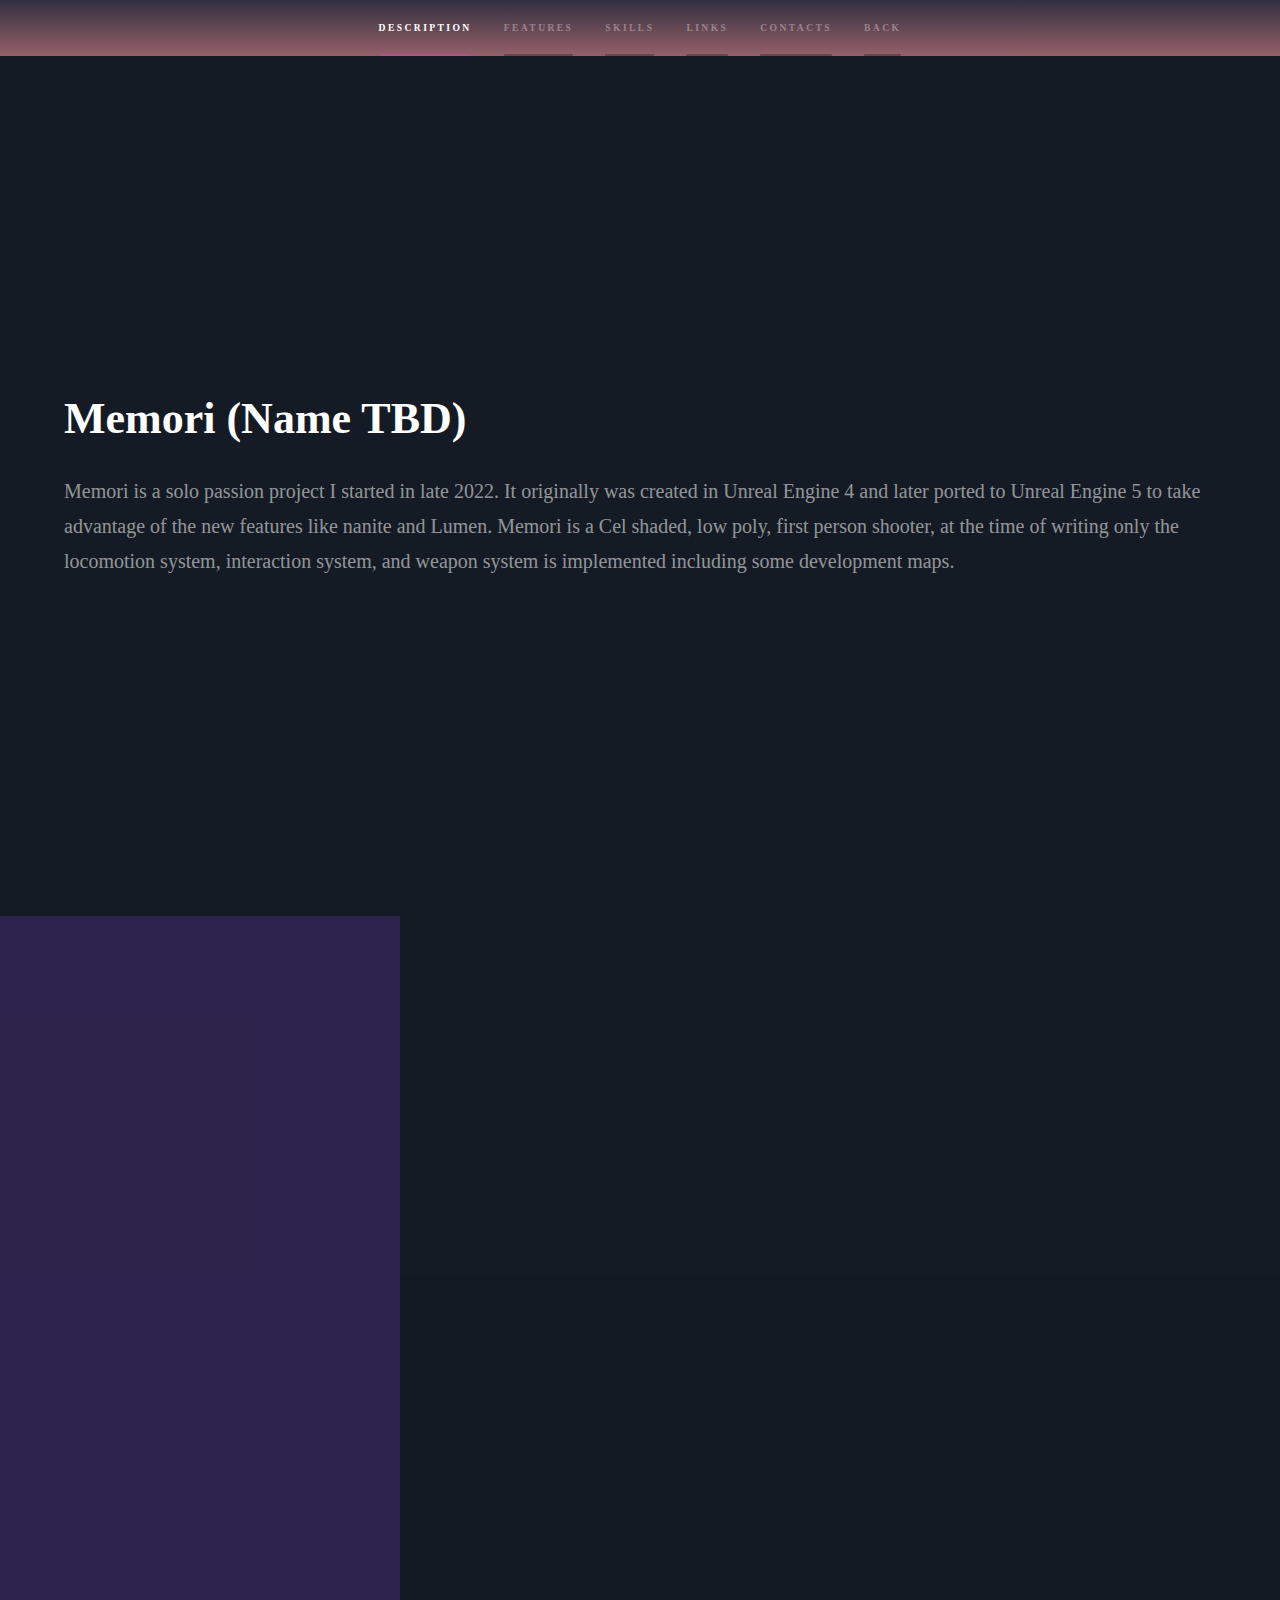
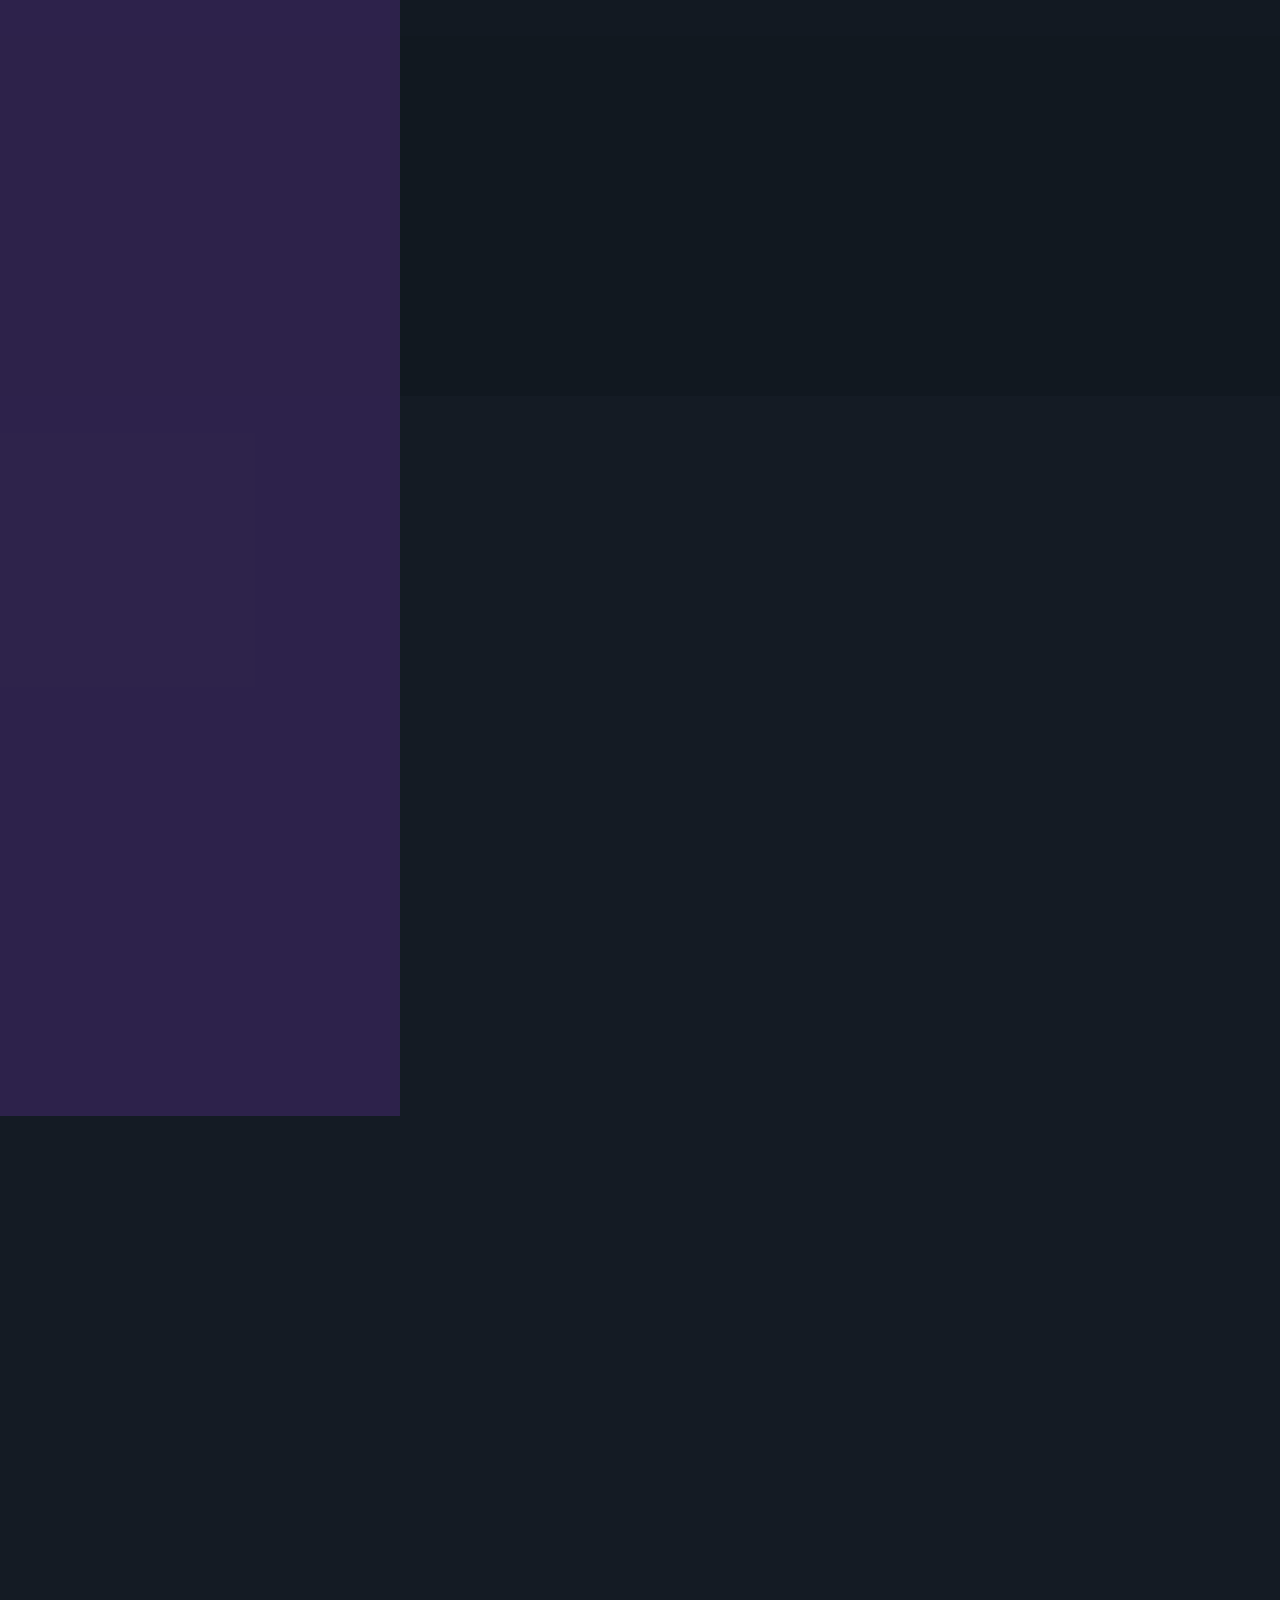
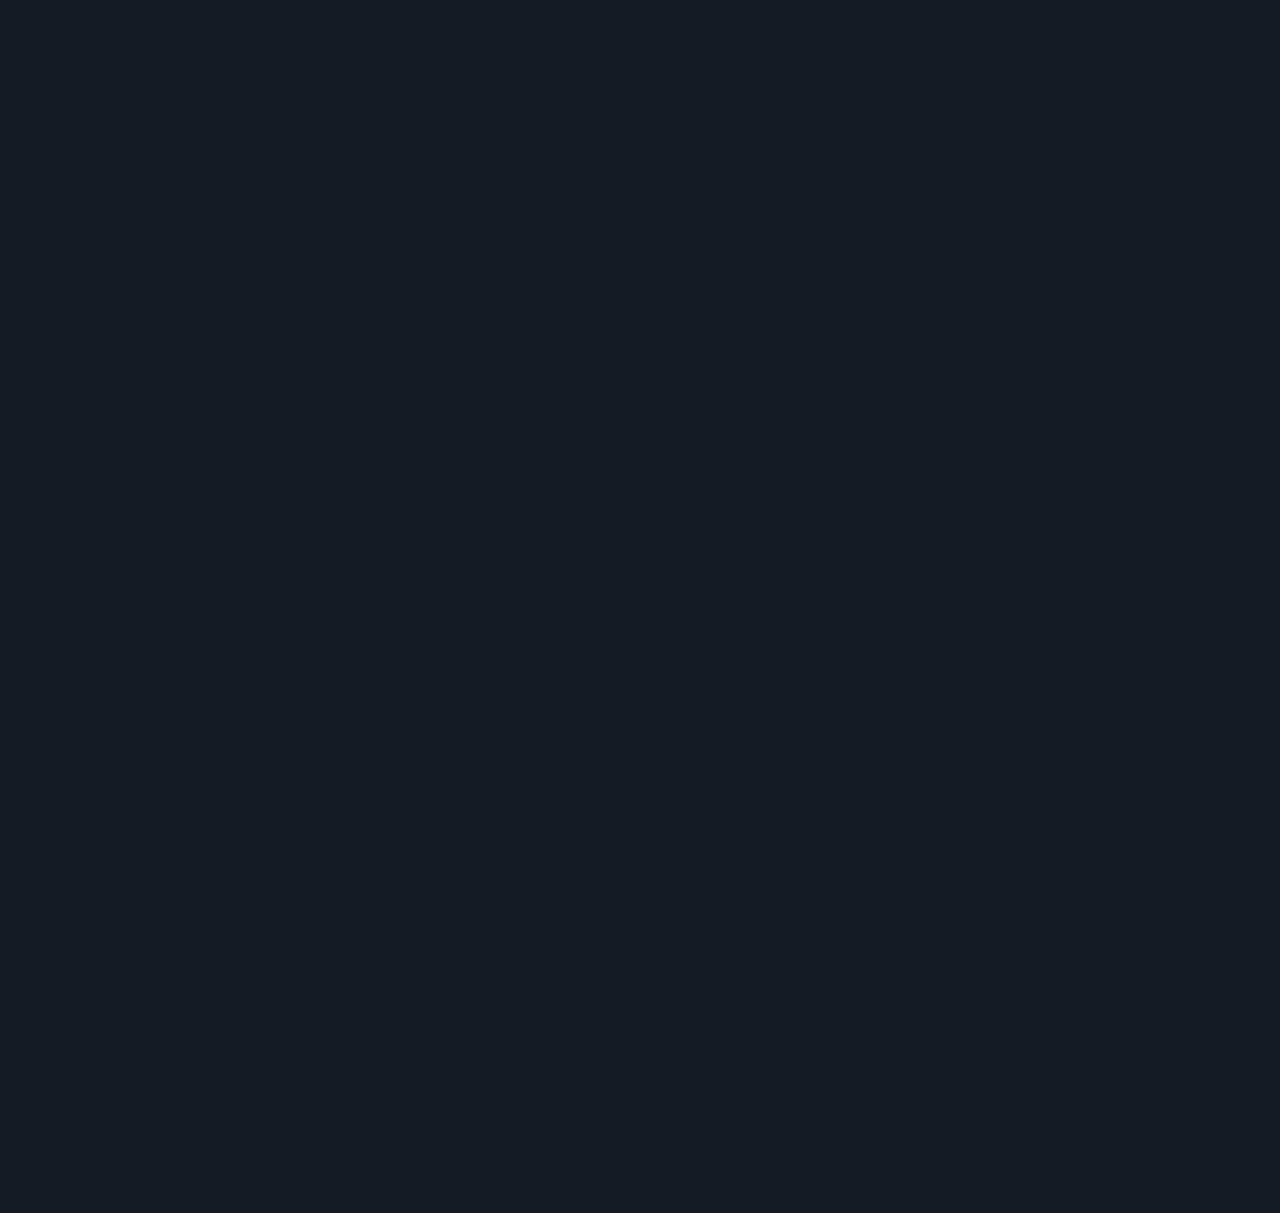
==== Memori.html @ 0bd4b542 "Memori Update" ====
<!DOCTYPE HTML>
<!--
	Hyperspace by HTML5 UP
	html5up.net | @ajlkn
	Free for personal and commercial use under the CCA 3.0 license (html5up.net/license)
-->
<html>
	<head>
		<title>Harley Putradinata</title>
		<meta charset="utf-8" />
		<meta name="viewport" content="width=device-width, initial-scale=1, user-scalable=no" />
		<link rel="stylesheet" href="assets/css/main.css" />
		<link rel="stylesheet" href="https://cdnjs.cloudflare.com/ajax/libs/font-awesome/4.7.0/css/font-awesome.min.css">
		<link href="https://fonts.cdnfonts.com/css/tw-cen-mt" rel="stylesheet">
		<noscript><link rel="stylesheet" href="assets/css/noscript.css" /></noscript>
	</head>
	<body class="is-preload">
		
		<!-- Sidebar -->
			<section id="sidebar">
				<div class="inner">
					<nav>
						<ul>
							<li><a href="#intro">Description</a></li>
							<li><a href="#one">Features</a></li>
							<li><a href="#onehalf">Skills</a></li>
							<li><a href="#two">Links</a></li>
							<li><a href="#three">Contacts</a></li>
							<li><a href="index.html">Back</a></li>
						</ul>
					</nav>
				</div>
			</section>
		<!-- Wrapper -->
			<div id="wrapper">
				<div class="mousemovement"></div>
				<!-- Intro -->
					<section id="intro" class="wrapper style1 fullscreen fade-up">
						<div class="inner">
							<h1>Memori (Name TBD)</h1>
							<p id="item-description">Memori is a solo passion project I started in late 2022. It originally was created in Unreal Engine 4 and later ported to Unreal Engine 5 to take advantage of the new features like nanite and Lumen. Memori is a Cel shaded, low poly, first person shooter, at the time of writing only the locomotion system, interaction system, and weapon system is implemented including some development maps.
							</p>
						</div>
					</section>

				<!-- One -->
					<section id="one" class="wrapper style2 spotlights">
						<section>
							<a class="image" style="background-size: contain;box-shadow: inset 0 0 0 1000px rgba(0,0,0,.1);"><img src="images/LearnTutor.png" alt="" data-position="center center" /></a>
							<div class="content">
								<div class="inner">
									<h2>True First Person</h2>
									<p>With the implementation of fullbody animations, this makes it possible for players to see their character's body moving in first person mode and not just floating arms.</p>
								</div>
							</div>
						</section>
						<section>
							<a class="image" style="box-shadow: inset 0 0 0 1000px rgba(0,0,0,.1);"><img src="images/Study.webp" alt="" data-position="center center" /></a>
							<div class="content">
								<div class="inner">
									<h2>Interaction System</h2>
									<p>A fully dynamic interaction system allows for players to interact with objects and pickup weapons.</p>
								</div>
							</div>
						</section>
						<section>
							<a class="image" style="box-shadow: inset 0 0 0 1000px rgba(0,0,0,.1);"><img src="images/OnlineMeetings.avif" alt="" data-position="top center" /></a>
							<div class="content">
								<div class="inner">
									<h2>Revolver</h2>
									<p>First weapon implemented into the game, with a dynamic animation system that allows the gun to wind up for each shot and tracks each bullet used then changes the casing to their used counterpart. Also allows the player to hold down the fire button to hold their shot for ease of use and realism.</p>
								</div>
							</div>
						</section>
						<section>
							<a class="image" style="box-shadow: inset 0 0 0 1000px rgba(0,0,0,.1);"><img src="images/OnlineMeetings.avif" alt="" data-position="top center" /></a>
							<div class="content">
								<div class="inner">
									<h2>Bechoglocc</h2>
									<p>Second weapon implemented into the game, a submachinegun that gives an option of an automatic weapon for the player. Complete with bullet casing ejection particle effect.</p>
								</div>
							</div>
						</section>
						<section>
							<a class="image" style="box-shadow: inset 0 0 0 1000px rgba(0,0,0,.1);"><img src="images/OnlineMeetings.avif" alt="" data-position="top center" /></a>
							<div class="content">
								<div class="inner">
									<h2>Liberator</h2>
									<p>Third weapon implemented into the game based off of the real Winchester Liberator, a shotgun that satisfies the need for a close range weapon.</p>
								</div>
							</div>
						</section>
					</section>
				<!-- OneHalf -->
					<section id="onehalf" class="wrapper style3 fade-up">
						<div class="inner">
							<h2>Skills Applied</h2>
							<p>Here are the tools and technologies I used to bring this project to life.</p>
							<div class="features">
								<section>
									<a>
										<span class="icon solid fa-photo"></span>
										<h3>Unreal Engine 5</h3>
										<p>A graphic design software for image editing, manipulation, and digital art creation.</p>
									</a>
								</section>
								<section>
									<a>
										<span class="icon brands fa-figma"></span>
										<h3>Blueprint</h3>
										<p>A collaborative design tool for creating user interfaces and prototypes in real time.</p>
									</a>
								</section>
								<section>
									<a>
										<span class="icon solid fa-photo"></span>
										<h3>C#</h3>
										<p>A graphic design software for image editing, manipulation, and digital art creation.</p>
									</a>
								</section>
								<section>
									<a>
										<span class="icon brands fa-figma"></span>
										<h3>Blender</h3>
										<p>A collaborative design tool for creating user interfaces and prototypes in real time.</p>
									</a>
								</section>
								<section>
									<a>
										<span class="icon solid fa-photo"></span>
										<h3>Audacity</h3>
										<p>A graphic design software for image editing, manipulation, and digital art creation.</p>
									</a>
								</section>
								<section>
									<a>
										<span class="icon brands fa-figma"></span>
										<h3>Blueprint</h3>
										<p>A collaborative design tool for creating user interfaces and prototypes in real time.</p>
									</a>
								</section>
							</div>
						</div>
					</section>
				<!-- Two -->
					<section id="two" class="wrapper style3 fade-up">
						<div class="inner">
							<h2>Links</h2>
							<p>In case you want a close look at my project, click the links below.</p>
							<div class="features">
								<section>
									<a href="https://www.instagram.com/p/CgiE1MQhAdL/?locale=id&img_index=1">
										<span class="icon brands fa-instagram"></span>
										<h3>Instagram Post</h3>
										<p>A post made about the project in Instagram for the popularity category.</p>
									</a>
								</section>
								<section>
									<a href="https://www.figma.com/design/ubtFMUACf4Ab55Xa14Fx8p/Learn-UI?node-id=0-1&t=6Zf0M3sToLGnpqaf-1">
										<span class="icon brands fa-brands fa-figma"></span>
										<h3>Figma</h3>
										<p>A link to the project designs in Figma.</p>
									</a>
								</section>
							</div>
						</div>
					</section>

				<!-- Three -->
					<section id="three" class="wrapper style1 fade-up">
						<div class="inner">
							<section>
								<h2>Get in touch</h2>
								<div class="split style1">
									<!-- <form method="post" action="#">
										<div class="fields">
											<div class="field half">
												<label for="name">Name</label>
												<input type="text" name="name" id="name" />
											</div>
											<div class="field half">
												<label for="email">Email</label>
												<input type="text" name="email" id="email" />
											</div>
											<div class="field">
												<label for="message">Message</label>
												<textarea name="message" id="message" rows="5"></textarea>
											</div>
										</div>
										<ul class="actions">
											<li><a href="" class="button submit">Send Message</a></li>
										</ul>
									</form> -->
								</section>
								<section>
									<ul class="contact">
										<li>
											<h3>Email</h3>
											<a>harleyputra778@gmail.com</a>
										</li>
										<li>
											<h3>Phone</h3>
											<span>+62-838-1397-3280</span>
										</li>
										<li>
											<h3>Social</h3>
											<ul class="icons">
												<li><a href="https://github.com/HarleyPutra" class="icon brands fa-github"><span class="label">GitHub</span></a></li>
												<li><a href="#" class="icon brands fa-instagram"><span class="label">Instagram</span></a></li>
												<li><a href="https://www.linkedin.com/in/harley-putradinata-8b63842b7/" class="icon brands fa-linkedin-in"><span class="label">LinkedIn</span></a></li>
											</ul>
										</li>
									</ul>
								</section>
							</div>
						</div>
					</section>
			</div>


		<!-- Scripts -->
			<script src="https://kit.fontawesome.com/d583624f62.js" crossorigin="anonymous"></script>
			<script src="assets/js/jquery.min.js"></script>
			<script src="assets/js/jquery.scrollex.min.js"></script>
			<script src="assets/js/jquery.scrolly.min.js"></script>
			<script src="assets/js/browser.min.js"></script>
			<script src="assets/js/breakpoints.min.js"></script>
			<script src="assets/js/util.js"></script>
			<script src="assets/js/main.js"></script>

	</body>
</html>
---- assets/css/main.css ----
@import url(fontawesome-all.min.css);

/*
	Hyperspace by HTML5 UP
	html5up.net | @ajlkn
	Free for personal and commercial use under the CCA 3.0 license (html5up.net/license)
*/

html, body, div, span, applet, object,
iframe, h1, h2, h3, h4, h5, h6, p, blockquote,
pre, a, abbr, acronym, address, big, cite,
code, del, dfn, em, img, ins, kbd, q, s, samp,
small, strike, strong, sub, sup, tt, var, b,
u, i, center, dl, dt, dd, ol, ul, li, fieldset,
form, label, legend, table, caption, tbody,
tfoot, thead, tr, th, td, article, aside,
canvas, details, embed, figure, figcaption,
footer, header, hgroup, menu, nav, output, ruby,
section, summary, time, mark, audio, video {
	margin: 0;
	padding: 0;
	border: 0;
	font-size: 100%;
	font: inherit;
	vertical-align: baseline;}

article, aside, details, figcaption, figure,
footer, header, hgroup, menu, nav, section {
	display: block;}

body {
	line-height: 1;
}

ol, ul {
	list-style: none;
}

blockquote, q {
	quotes: none;
}

	blockquote:before, blockquote:after, q:before, q:after {
		content: '';
		content: none;
	}

table {
	border-collapse: collapse;
	border-spacing: 0;
}

body {
	-webkit-text-size-adjust: none;
}

mark {
	background-color: transparent;
	color: inherit;
}

input::-moz-focus-inner {
	border: 0;
	padding: 0;
}

input, select, textarea {
	-moz-appearance: none;
	-webkit-appearance: none;
	-ms-appearance: none;
	appearance: none;
}

/* Basic */

	@-ms-viewport {
		width: device-width;
	}

	body {
		-ms-overflow-style: scrollbar;
	}

	@media screen and (max-width: 480px) {

		html, body {
			min-width: 320px;
		}

	}

	html {
		box-sizing: border-box;
	}

	*, *:before, *:after {
		box-sizing: inherit;
	}

	body {
		background: #00000000;
	}

		body.is-preload *, body.is-preload *:before, body.is-preload *:after {
			-moz-animation: none !important;
			-webkit-animation: none !important;
			-ms-animation: none !important;
			animation: none !important;
			-moz-transition: none !important;
			-webkit-transition: none !important;
			-ms-transition: none !important;
			transition: none !important;
		}

/* Type */

	body, input, select, textarea {
		color: rgba(255, 255, 255, 0.55);
		font-family: "tw cen mt";
		font-size: 16.5pt;
		font-weight: normal;
		line-height: 1.75;
	}

		@media screen and (max-width: 1680px) {

			body, input, select, textarea {
				font-size: 13pt;
			}

		}

		@media screen and (max-width: 1280px) {

			body, input, select, textarea {
				font-size: 12pt;
			}

		}

		@media screen and (max-width: 360px) {

			body, input, select, textarea {
				font-size: 11pt;
			}

		}

	a {
		-moz-transition: color 0.2s ease, border-bottom-color 0.2s ease;
		-webkit-transition: color 0.2s ease, border-bottom-color 0.2s ease;
		-ms-transition: color 0.2s ease, border-bottom-color 0.2s ease;
		transition: color 0.2s ease, border-bottom-color 0.2s ease;
		border-bottom: dotted 1px rgba(255, 255, 255, 0.35);
		color: inherit;
		text-decoration: none;
	}

		a:hover {
			border-bottom-color: transparent;
			color: #ffffff;
		}

	strong, b {
		color: #ffffff;
		font-weight: bold;
	}

	em, i {
		font-style: italic;
	}

	p {
		margin: 0 0 2em 0;
	}

	h1, h2, h3, h4, h5, h6 {
		color: #ffffff;
		font-weight: bold;
		line-height: 1.5;
		margin: 0 0 0.5em 0;
	}

		h1 a, h2 a, h3 a, h4 a, h5 a, h6 a {
			color: inherit;
			text-decoration: none;
		}

	h1 {
		font-size: 2.75em;
	}

		h1.major {
			margin: 0 0 1.3em 0;
			position: relative;
			padding-bottom: 0.35em;
		}

			h1.major:after {
				background-image: -moz-linear-gradient(to right, #5e42a6, #b74e91);
				background-image: -webkit-linear-gradient(to right, #5e42a6, #b74e91);
				background-image: -ms-linear-gradient(to right, #5e42a6, #b74e91);
				background-image: linear-gradient(to right, #5e42a6, #b74e91);
				-moz-transition: max-width 0.2s ease;
				-webkit-transition: max-width 0.2s ease;
				-ms-transition: max-width 0.2s ease;
				transition: max-width 0.2s ease;
				border-radius: 0.2em;
				bottom: 0;
				content: '';
				height: 0.05em;
				position: absolute;
				right: 0;
				width: 100%;
			}

	h2 {
		font-size: 1.75em;
	}

	h3 {
		font-size: 1.1em;
	}

	h4 {
		font-size: 1em;
	}

	h5 {
		font-size: 0.8em;
	}

	h6 {
		font-size: 0.6em;
	}

	@media screen and (max-width: 736px) {

		h1 {
			font-size: 2em;
		}

		h2 {
			font-size: 1.25em;
		}

		h3 {
			font-size: 1em;
		}

		h4 {
			font-size: 0.8em;
		}

		h5 {
			font-size: 0.6em;
		}

		h6 {
			font-size: 0.6em;
		}

	}

	sub {
		font-size: 0.8em;
		position: relative;
		top: 0.5em;
	}

	sup {
		font-size: 0.8em;
		position: relative;
		top: -0.5em;
	}

	blockquote {
		border-left: solid 4px rgba(255, 255, 255, 0.15);
		font-style: italic;
		margin: 0 0 2em 0;
		padding: 0.5em 0 0.5em 2em;
	}

	code {
		background: rgba(255, 255, 255, 0.05);
		border-radius: 0.25em;
		border: solid 1px rgba(255, 255, 255, 0.15);
		font-family: "Courier New", monospace;
		font-size: 0.9em;
		margin: 0 0.25em;
		padding: 0.25em 0.65em;
	}

	pre {
		-webkit-overflow-scrolling: touch;
		font-family: "Courier New", monospace;
		font-size: 0.9em;
		margin: 0 0 2em 0;
	}

		pre code {
			display: block;
			line-height: 1.75em;
			padding: 1em 1.5em;
			overflow-x: auto;
		}

	hr {
		border: 0;
		border-bottom: solid 1px rgba(255, 255, 255, 0.15);
		margin: 2em 0;
	}

		hr.major {
			margin: 3em 0;
		}

	.align-left {
		text-align: left;
	}

	.align-center {
		text-align: center;
	}

	.align-right {
		text-align: right;
	}

/* Row */

	.row {
		display: flex;
		flex-wrap: wrap;
		box-sizing: border-box;
		align-items: stretch;
	}

		.row > * {
			box-sizing: border-box;
		}

		.row.gtr-uniform > * > :last-child {
			margin-bottom: 0;
		}

		.row.aln-left {
			justify-content: flex-start;
		}

		.row.aln-center {
			justify-content: center;
		}

		.row.aln-right {
			justify-content: flex-end;
		}

		.row.aln-top {
			align-items: flex-start;
		}

		.row.aln-middle {
			align-items: center;
		}

		.row.aln-bottom {
			align-items: flex-end;
		}

		.row > .imp {
			order: -1;
		}

		.row > .col-1 {
			width: 8.33333%;
		}

		.row > .off-1 {
			margin-left: 8.33333%;
		}

		.row > .col-2 {
			width: 16.66667%;
		}

		.row > .off-2 {
			margin-left: 16.66667%;
		}

		.row > .col-3 {
			width: 25%;
		}

		.row > .off-3 {
			margin-left: 25%;
		}

		.row > .col-4 {
			width: 33.33333%;
		}

		.row > .off-4 {
			margin-left: 33.33333%;
		}

		.row > .col-5 {
			width: 41.66667%;
		}

		.row > .off-5 {
			margin-left: 41.66667%;
		}

		.row > .col-6 {
			width: 50%;
		}

		.row > .off-6 {
			margin-left: 50%;
		}

		.row > .col-7 {
			width: 58.33333%;
		}

		.row > .off-7 {
			margin-left: 58.33333%;
		}

		.row > .col-8 {
			width: 66.66667%;
		}

		.row > .off-8 {
			margin-left: 66.66667%;
		}

		.row > .col-9 {
			width: 75%;
		}

		.row > .off-9 {
			margin-left: 75%;
		}

		.row > .col-10 {
			width: 83.33333%;
		}

		.row > .off-10 {
			margin-left: 83.33333%;
		}

		.row > .col-11 {
			width: 91.66667%;
		}

		.row > .off-11 {
			margin-left: 91.66667%;
		}

		.row > .col-12 {
			width: 100%;
		}

		.row > .off-12 {
			margin-left: 100%;
		}

		.row.gtr-0 {
			margin-top: 0;
			margin-left: 0em;
		}

			.row.gtr-0 > * {
				padding: 0 0 0 0em;
			}

			.row.gtr-0.gtr-uniform {
				margin-top: 0em;
			}

				.row.gtr-0.gtr-uniform > * {
					padding-top: 0em;
				}

		.row.gtr-25 {
			margin-top: 0;
			margin-left: -0.375em;
		}

			.row.gtr-25 > * {
				padding: 0 0 0 0.375em;
			}

			.row.gtr-25.gtr-uniform {
				margin-top: -0.375em;
			}

				.row.gtr-25.gtr-uniform > * {
					padding-top: 0.375em;
				}

		.row.gtr-50 {
			margin-top: 0;
			margin-left: -0.75em;
		}

			.row.gtr-50 > * {
				padding: 0 0 0 0.75em;
			}

			.row.gtr-50.gtr-uniform {
				margin-top: -0.75em;
			}

				.row.gtr-50.gtr-uniform > * {
					padding-top: 0.75em;
				}

		.row {
			margin-top: 0;
			margin-left: -1.5em;
		}

			.row > * {
				padding: 0 0 0 1.5em;
			}

			.row.gtr-uniform {
				margin-top: -1.5em;
			}

				.row.gtr-uniform > * {
					padding-top: 1.5em;
				}

		.row.gtr-150 {
			margin-top: 0;
			margin-left: -2.25em;
		}

			.row.gtr-150 > * {
				padding: 0 0 0 2.25em;
			}

			.row.gtr-150.gtr-uniform {
				margin-top: -2.25em;
			}

				.row.gtr-150.gtr-uniform > * {
					padding-top: 2.25em;
				}

		.row.gtr-200 {
			margin-top: 0;
			margin-left: -3em;
		}

			.row.gtr-200 > * {
				padding: 0 0 0 3em;
			}

			.row.gtr-200.gtr-uniform {
				margin-top: -3em;
			}

				.row.gtr-200.gtr-uniform > * {
					padding-top: 3em;
				}

		@media screen and (max-width: 1680px) {

			.row {
				display: flex;
				flex-wrap: wrap;
				box-sizing: border-box;
				align-items: stretch;
			}

				.row > * {
					box-sizing: border-box;
				}

				.row.gtr-uniform > * > :last-child {
					margin-bottom: 0;
				}

				.row.aln-left {
					justify-content: flex-start;
				}

				.row.aln-center {
					justify-content: center;
				}

				.row.aln-right {
					justify-content: flex-end;
				}

				.row.aln-top {
					align-items: flex-start;
				}

				.row.aln-middle {
					align-items: center;
				}

				.row.aln-bottom {
					align-items: flex-end;
				}

				.row > .imp-xlarge {
					order: -1;
				}

				.row > .col-1-xlarge {
					width: 8.33333%;
				}

				.row > .off-1-xlarge {
					margin-left: 8.33333%;
				}

				.row > .col-2-xlarge {
					width: 16.66667%;
				}

				.row > .off-2-xlarge {
					margin-left: 16.66667%;
				}

				.row > .col-3-xlarge {
					width: 25%;
				}

				.row > .off-3-xlarge {
					margin-left: 25%;
				}

				.row > .col-4-xlarge {
					width: 33.33333%;
				}

				.row > .off-4-xlarge {
					margin-left: 33.33333%;
				}

				.row > .col-5-xlarge {
					width: 41.66667%;
				}

				.row > .off-5-xlarge {
					margin-left: 41.66667%;
				}

				.row > .col-6-xlarge {
					width: 50%;
				}

				.row > .off-6-xlarge {
					margin-left: 50%;
				}

				.row > .col-7-xlarge {
					width: 58.33333%;
				}

				.row > .off-7-xlarge {
					margin-left: 58.33333%;
				}

				.row > .col-8-xlarge {
					width: 66.66667%;
				}

				.row > .off-8-xlarge {
					margin-left: 66.66667%;
				}

				.row > .col-9-xlarge {
					width: 75%;
				}

				.row > .off-9-xlarge {
					margin-left: 75%;
				}

				.row > .col-10-xlarge {
					width: 83.33333%;
				}

				.row > .off-10-xlarge {
					margin-left: 83.33333%;
				}

				.row > .col-11-xlarge {
					width: 91.66667%;
				}

				.row > .off-11-xlarge {
					margin-left: 91.66667%;
				}

				.row > .col-12-xlarge {
					width: 100%;
				}

				.row > .off-12-xlarge {
					margin-left: 100%;
				}

				.row.gtr-0 {
					margin-top: 0;
					margin-left: 0em;
				}

					.row.gtr-0 > * {
						padding: 0 0 0 0em;
					}

					.row.gtr-0.gtr-uniform {
						margin-top: 0em;
					}

						.row.gtr-0.gtr-uniform > * {
							padding-top: 0em;
						}

				.row.gtr-25 {
					margin-top: 0;
					margin-left: -0.375em;
				}

					.row.gtr-25 > * {
						padding: 0 0 0 0.375em;
					}

					.row.gtr-25.gtr-uniform {
						margin-top: -0.375em;
					}

						.row.gtr-25.gtr-uniform > * {
							padding-top: 0.375em;
						}

				.row.gtr-50 {
					margin-top: 0;
					margin-left: -0.75em;
				}

					.row.gtr-50 > * {
						padding: 0 0 0 0.75em;
					}

					.row.gtr-50.gtr-uniform {
						margin-top: -0.75em;
					}

						.row.gtr-50.gtr-uniform > * {
							padding-top: 0.75em;
						}

				.row {
					margin-top: 0;
					margin-left: -1.5em;
				}

					.row > * {
						padding: 0 0 0 1.5em;
					}

					.row.gtr-uniform {
						margin-top: -1.5em;
					}

						.row.gtr-uniform > * {
							padding-top: 1.5em;
						}

				.row.gtr-150 {
					margin-top: 0;
					margin-left: -2.25em;
				}

					.row.gtr-150 > * {
						padding: 0 0 0 2.25em;
					}

					.row.gtr-150.gtr-uniform {
						margin-top: -2.25em;
					}

						.row.gtr-150.gtr-uniform > * {
							padding-top: 2.25em;
						}

				.row.gtr-200 {
					margin-top: 0;
					margin-left: -3em;
				}

					.row.gtr-200 > * {
						padding: 0 0 0 3em;
					}

					.row.gtr-200.gtr-uniform {
						margin-top: -3em;
					}

						.row.gtr-200.gtr-uniform > * {
							padding-top: 3em;
						}

		}

		@media screen and (max-width: 1280px) {

			.row {
				display: flex;
				flex-wrap: wrap;
				box-sizing: border-box;
				align-items: stretch;
			}

				.row > * {
					box-sizing: border-box;
				}

				.row.gtr-uniform > * > :last-child {
					margin-bottom: 0;
				}

				.row.aln-left {
					justify-content: flex-start;
				}

				.row.aln-center {
					justify-content: center;
				}

				.row.aln-right {
					justify-content: flex-end;
				}

				.row.aln-top {
					align-items: flex-start;
				}

				.row.aln-middle {
					align-items: center;
				}

				.row.aln-bottom {
					align-items: flex-end;
				}

				.row > .imp-large {
					order: -1;
				}

				.row > .col-1-large {
					width: 8.33333%;
				}

				.row > .off-1-large {
					margin-left: 8.33333%;
				}

				.row > .col-2-large {
					width: 16.66667%;
				}

				.row > .off-2-large {
					margin-left: 16.66667%;
				}

				.row > .col-3-large {
					width: 25%;
				}

				.row > .off-3-large {
					margin-left: 25%;
				}

				.row > .col-4-large {
					width: 33.33333%;
				}

				.row > .off-4-large {
					margin-left: 33.33333%;
				}

				.row > .col-5-large {
					width: 41.66667%;
				}

				.row > .off-5-large {
					margin-left: 41.66667%;
				}

				.row > .col-6-large {
					width: 50%;
				}

				.row > .off-6-large {
					margin-left: 50%;
				}

				.row > .col-7-large {
					width: 58.33333%;
				}

				.row > .off-7-large {
					margin-left: 58.33333%;
				}

				.row > .col-8-large {
					width: 66.66667%;
				}

				.row > .off-8-large {
					margin-left: 66.66667%;
				}

				.row > .col-9-large {
					width: 75%;
				}

				.row > .off-9-large {
					margin-left: 75%;
				}

				.row > .col-10-large {
					width: 83.33333%;
				}

				.row > .off-10-large {
					margin-left: 83.33333%;
				}

				.row > .col-11-large {
					width: 91.66667%;
				}

				.row > .off-11-large {
					margin-left: 91.66667%;
				}

				.row > .col-12-large {
					width: 100%;
				}

				.row > .off-12-large {
					margin-left: 100%;
				}

				.row.gtr-0 {
					margin-top: 0;
					margin-left: 0em;
				}

					.row.gtr-0 > * {
						padding: 0 0 0 0em;
					}

					.row.gtr-0.gtr-uniform {
						margin-top: 0em;
					}

						.row.gtr-0.gtr-uniform > * {
							padding-top: 0em;
						}

				.row.gtr-25 {
					margin-top: 0;
					margin-left: -0.375em;
				}

					.row.gtr-25 > * {
						padding: 0 0 0 0.375em;
					}

					.row.gtr-25.gtr-uniform {
						margin-top: -0.375em;
					}

						.row.gtr-25.gtr-uniform > * {
							padding-top: 0.375em;
						}

				.row.gtr-50 {
					margin-top: 0;
					margin-left: -0.75em;
				}

					.row.gtr-50 > * {
						padding: 0 0 0 0.75em;
					}

					.row.gtr-50.gtr-uniform {
						margin-top: -0.75em;
					}

						.row.gtr-50.gtr-uniform > * {
							padding-top: 0.75em;
						}

				.row {
					margin-top: 0;
					margin-left: -1.5em;
				}

					.row > * {
						padding: 0 0 0 1.5em;
					}

					.row.gtr-uniform {
						margin-top: -1.5em;
					}

						.row.gtr-uniform > * {
							padding-top: 1.5em;
						}

				.row.gtr-150 {
					margin-top: 0;
					margin-left: -2.25em;
				}

					.row.gtr-150 > * {
						padding: 0 0 0 2.25em;
					}

					.row.gtr-150.gtr-uniform {
						margin-top: -2.25em;
					}

						.row.gtr-150.gtr-uniform > * {
							padding-top: 2.25em;
						}

				.row.gtr-200 {
					margin-top: 0;
					margin-left: -3em;
				}

					.row.gtr-200 > * {
						padding: 0 0 0 3em;
					}

					.row.gtr-200.gtr-uniform {
						margin-top: -3em;
					}

						.row.gtr-200.gtr-uniform > * {
							padding-top: 3em;
						}

		}

		@media screen and (max-width: 980px) {

			.row {
				display: flex;
				flex-wrap: wrap;
				box-sizing: border-box;
				align-items: stretch;
			}

				.row > * {
					box-sizing: border-box;
				}

				.row.gtr-uniform > * > :last-child {
					margin-bottom: 0;
				}

				.row.aln-left {
					justify-content: flex-start;
				}

				.row.aln-center {
					justify-content: center;
				}

				.row.aln-right {
					justify-content: flex-end;
				}

				.row.aln-top {
					align-items: flex-start;
				}

				.row.aln-middle {
					align-items: center;
				}

				.row.aln-bottom {
					align-items: flex-end;
				}

				.row > .imp-medium {
					order: -1;
				}

				.row > .col-1-medium {
					width: 8.33333%;
				}

				.row > .off-1-medium {
					margin-left: 8.33333%;
				}

				.row > .col-2-medium {
					width: 16.66667%;
				}

				.row > .off-2-medium {
					margin-left: 16.66667%;
				}

				.row > .col-3-medium {
					width: 25%;
				}

				.row > .off-3-medium {
					margin-left: 25%;
				}

				.row > .col-4-medium {
					width: 33.33333%;
				}

				.row > .off-4-medium {
					margin-left: 33.33333%;
				}

				.row > .col-5-medium {
					width: 41.66667%;
				}

				.row > .off-5-medium {
					margin-left: 41.66667%;
				}

				.row > .col-6-medium {
					width: 50%;
				}

				.row > .off-6-medium {
					margin-left: 50%;
				}

				.row > .col-7-medium {
					width: 58.33333%;
				}

				.row > .off-7-medium {
					margin-left: 58.33333%;
				}

				.row > .col-8-medium {
					width: 66.66667%;
				}

				.row > .off-8-medium {
					margin-left: 66.66667%;
				}

				.row > .col-9-medium {
					width: 75%;
				}

				.row > .off-9-medium {
					margin-left: 75%;
				}

				.row > .col-10-medium {
					width: 83.33333%;
				}

				.row > .off-10-medium {
					margin-left: 83.33333%;
				}

				.row > .col-11-medium {
					width: 91.66667%;
				}

				.row > .off-11-medium {
					margin-left: 91.66667%;
				}

				.row > .col-12-medium {
					width: 100%;
				}

				.row > .off-12-medium {
					margin-left: 100%;
				}

				.row.gtr-0 {
					margin-top: 0;
					margin-left: 0em;
				}

					.row.gtr-0 > * {
						padding: 0 0 0 0em;
					}

					.row.gtr-0.gtr-uniform {
						margin-top: 0em;
					}

						.row.gtr-0.gtr-uniform > * {
							padding-top: 0em;
						}

				.row.gtr-25 {
					margin-top: 0;
					margin-left: -0.375em;
				}

					.row.gtr-25 > * {
						padding: 0 0 0 0.375em;
					}

					.row.gtr-25.gtr-uniform {
						margin-top: -0.375em;
					}

						.row.gtr-25.gtr-uniform > * {
							padding-top: 0.375em;
						}

				.row.gtr-50 {
					margin-top: 0;
					margin-left: -0.75em;
				}

					.row.gtr-50 > * {
						padding: 0 0 0 0.75em;
					}

					.row.gtr-50.gtr-uniform {
						margin-top: -0.75em;
					}

						.row.gtr-50.gtr-uniform > * {
							padding-top: 0.75em;
						}

				.row {
					margin-top: 0;
					margin-left: -1.5em;
				}

					.row > * {
						padding: 0 0 0 1.5em;
					}

					.row.gtr-uniform {
						margin-top: -1.5em;
					}

						.row.gtr-uniform > * {
							padding-top: 1.5em;
						}

				.row.gtr-150 {
					margin-top: 0;
					margin-left: -2.25em;
				}

					.row.gtr-150 > * {
						padding: 0 0 0 2.25em;
					}

					.row.gtr-150.gtr-uniform {
						margin-top: -2.25em;
					}

						.row.gtr-150.gtr-uniform > * {
							padding-top: 2.25em;
						}

				.row.gtr-200 {
					margin-top: 0;
					margin-left: -3em;
				}

					.row.gtr-200 > * {
						padding: 0 0 0 3em;
					}

					.row.gtr-200.gtr-uniform {
						margin-top: -3em;
					}

						.row.gtr-200.gtr-uniform > * {
							padding-top: 3em;
						}

		}

		@media screen and (max-width: 736px) {

			.row {
				display: flex;
				flex-wrap: wrap;
				box-sizing: border-box;
				align-items: stretch;
			}

				.row > * {
					box-sizing: border-box;
				}

				.row.gtr-uniform > * > :last-child {
					margin-bottom: 0;
				}

				.row.aln-left {
					justify-content: flex-start;
				}

				.row.aln-center {
					justify-content: center;
				}

				.row.aln-right {
					justify-content: flex-end;
				}

				.row.aln-top {
					align-items: flex-start;
				}

				.row.aln-middle {
					align-items: center;
				}

				.row.aln-bottom {
					align-items: flex-end;
				}

				.row > .imp-small {
					order: -1;
				}

				.row > .col-1-small {
					width: 8.33333%;
				}

				.row > .off-1-small {
					margin-left: 8.33333%;
				}

				.row > .col-2-small {
					width: 16.66667%;
				}

				.row > .off-2-small {
					margin-left: 16.66667%;
				}

				.row > .col-3-small {
					width: 25%;
				}

				.row > .off-3-small {
					margin-left: 25%;
				}

				.row > .col-4-small {
					width: 33.33333%;
				}

				.row > .off-4-small {
					margin-left: 33.33333%;
				}

				.row > .col-5-small {
					width: 41.66667%;
				}

				.row > .off-5-small {
					margin-left: 41.66667%;
				}

				.row > .col-6-small {
					width: 50%;
				}

				.row > .off-6-small {
					margin-left: 50%;
				}

				.row > .col-7-small {
					width: 58.33333%;
				}

				.row > .off-7-small {
					margin-left: 58.33333%;
				}

				.row > .col-8-small {
					width: 66.66667%;
				}

				.row > .off-8-small {
					margin-left: 66.66667%;
				}

				.row > .col-9-small {
					width: 75%;
				}

				.row > .off-9-small {
					margin-left: 75%;
				}

				.row > .col-10-small {
					width: 83.33333%;
				}

				.row > .off-10-small {
					margin-left: 83.33333%;
				}

				.row > .col-11-small {
					width: 91.66667%;
				}

				.row > .off-11-small {
					margin-left: 91.66667%;
				}

				.row > .col-12-small {
					width: 100%;
				}

				.row > .off-12-small {
					margin-left: 100%;
				}

				.row.gtr-0 {
					margin-top: 0;
					margin-left: 0em;
				}

					.row.gtr-0 > * {
						padding: 0 0 0 0em;
					}

					.row.gtr-0.gtr-uniform {
						margin-top: 0em;
					}

						.row.gtr-0.gtr-uniform > * {
							padding-top: 0em;
						}

				.row.gtr-25 {
					margin-top: 0;
					margin-left: -0.375em;
				}

					.row.gtr-25 > * {
						padding: 0 0 0 0.375em;
					}

					.row.gtr-25.gtr-uniform {
						margin-top: -0.375em;
					}

						.row.gtr-25.gtr-uniform > * {
							padding-top: 0.375em;
						}

				.row.gtr-50 {
					margin-top: 0;
					margin-left: -0.75em;
				}

					.row.gtr-50 > * {
						padding: 0 0 0 0.75em;
					}

					.row.gtr-50.gtr-uniform {
						margin-top: -0.75em;
					}

						.row.gtr-50.gtr-uniform > * {
							padding-top: 0.75em;
						}

				.row {
					margin-top: 0;
					margin-left: -1.5em;
				}

					.row > * {
						padding: 0 0 0 1.5em;
					}

					.row.gtr-uniform {
						margin-top: -1.5em;
					}

						.row.gtr-uniform > * {
							padding-top: 1.5em;
						}

				.row.gtr-150 {
					margin-top: 0;
					margin-left: -2.25em;
				}

					.row.gtr-150 > * {
						padding: 0 0 0 2.25em;
					}

					.row.gtr-150.gtr-uniform {
						margin-top: -2.25em;
					}

						.row.gtr-150.gtr-uniform > * {
							padding-top: 2.25em;
						}

				.row.gtr-200 {
					margin-top: 0;
					margin-left: -3em;
				}

					.row.gtr-200 > * {
						padding: 0 0 0 3em;
					}

					.row.gtr-200.gtr-uniform {
						margin-top: -3em;
					}

						.row.gtr-200.gtr-uniform > * {
							padding-top: 3em;
						}

		}

		@media screen and (max-width: 480px) {

			.row {
				display: flex;
				flex-wrap: wrap;
				box-sizing: border-box;
				align-items: stretch;
			}

				.row > * {
					box-sizing: border-box;
				}

				.row.gtr-uniform > * > :last-child {
					margin-bottom: 0;
				}

				.row.aln-left {
					justify-content: flex-start;
				}

				.row.aln-center {
					justify-content: center;
				}

				.row.aln-right {
					justify-content: flex-end;
				}

				.row.aln-top {
					align-items: flex-start;
				}

				.row.aln-middle {
					align-items: center;
				}

				.row.aln-bottom {
					align-items: flex-end;
				}

				.row > .imp-xsmall {
					order: -1;
				}

				.row > .col-1-xsmall {
					width: 8.33333%;
				}

				.row > .off-1-xsmall {
					margin-left: 8.33333%;
				}

				.row > .col-2-xsmall {
					width: 16.66667%;
				}

				.row > .off-2-xsmall {
					margin-left: 16.66667%;
				}

				.row > .col-3-xsmall {
					width: 25%;
				}

				.row > .off-3-xsmall {
					margin-left: 25%;
				}

				.row > .col-4-xsmall {
					width: 33.33333%;
				}

				.row > .off-4-xsmall {
					margin-left: 33.33333%;
				}

				.row > .col-5-xsmall {
					width: 41.66667%;
				}

				.row > .off-5-xsmall {
					margin-left: 41.66667%;
				}

				.row > .col-6-xsmall {
					width: 50%;
				}

				.row > .off-6-xsmall {
					margin-left: 50%;
				}

				.row > .col-7-xsmall {
					width: 58.33333%;
				}

				.row > .off-7-xsmall {
					margin-left: 58.33333%;
				}

				.row > .col-8-xsmall {
					width: 66.66667%;
				}

				.row > .off-8-xsmall {
					margin-left: 66.66667%;
				}

				.row > .col-9-xsmall {
					width: 75%;
				}

				.row > .off-9-xsmall {
					margin-left: 75%;
				}

				.row > .col-10-xsmall {
					width: 83.33333%;
				}

				.row > .off-10-xsmall {
					margin-left: 83.33333%;
				}

				.row > .col-11-xsmall {
					width: 91.66667%;
				}

				.row > .off-11-xsmall {
					margin-left: 91.66667%;
				}

				.row > .col-12-xsmall {
					width: 100%;
				}

				.row > .off-12-xsmall {
					margin-left: 100%;
				}

				.row.gtr-0 {
					margin-top: 0;
					margin-left: 0em;
				}

					.row.gtr-0 > * {
						padding: 0 0 0 0em;
					}

					.row.gtr-0.gtr-uniform {
						margin-top: 0em;
					}

						.row.gtr-0.gtr-uniform > * {
							padding-top: 0em;
						}

				.row.gtr-25 {
					margin-top: 0;
					margin-left: -0.375em;
				}

					.row.gtr-25 > * {
						padding: 0 0 0 0.375em;
					}

					.row.gtr-25.gtr-uniform {
						margin-top: -0.375em;
					}

						.row.gtr-25.gtr-uniform > * {
							padding-top: 0.375em;
						}

				.row.gtr-50 {
					margin-top: 0;
					margin-left: -0.75em;
				}

					.row.gtr-50 > * {
						padding: 0 0 0 0.75em;
					}

					.row.gtr-50.gtr-uniform {
						margin-top: -0.75em;
					}

						.row.gtr-50.gtr-uniform > * {
							padding-top: 0.75em;
						}

				.row {
					margin-top: 0;
					margin-left: -1.5em;
				}

					.row > * {
						padding: 0 0 0 1.5em;
					}

					.row.gtr-uniform {
						margin-top: -1.5em;
					}

						.row.gtr-uniform > * {
							padding-top: 1.5em;
						}

				.row.gtr-150 {
					margin-top: 0;
					margin-left: -2.25em;
				}

					.row.gtr-150 > * {
						padding: 0 0 0 2.25em;
					}

					.row.gtr-150.gtr-uniform {
						margin-top: -2.25em;
					}

						.row.gtr-150.gtr-uniform > * {
							padding-top: 2.25em;
						}

				.row.gtr-200 {
					margin-top: 0;
					margin-left: -3em;
				}

					.row.gtr-200 > * {
						padding: 0 0 0 3em;
					}

					.row.gtr-200.gtr-uniform {
						margin-top: -3em;
					}

						.row.gtr-200.gtr-uniform > * {
							padding-top: 3em;
						}

		}

/* Box */

	.box {
		border-radius: 0.25em;
		border: solid 1px rgba(255, 255, 255, 0.15);
		margin-bottom: 2em;
		padding: 1.5em;
	}

		.box > :last-child,
		.box > :last-child > :last-child,
		.box > :last-child > :last-child > :last-child {
			margin-bottom: 0;
		}

		.box.alt {
			border: 0;
			border-radius: 0;
			padding: 0;
		}

/* Button */

	input[type="submit"],
	input[type="reset"],
	input[type="button"],
	button,
	.button {
		-moz-appearance: none;
		-webkit-appearance: none;
		-ms-appearance: none;
		appearance: none;
		-moz-transition: border-color 0.2s ease;
		-webkit-transition: border-color 0.2s ease;
		-ms-transition: border-color 0.2s ease;
		transition: border-color 0.2s ease;
		background-color: transparent;
		border: solid 1px !important;
		border-color: rgba(255, 255, 255, 0.15) !important;
		border-radius: 3em;
		color: #ffffff !important;
		cursor: pointer;
		display: inline-block;
		font-size: 0.6em;
		font-weight: bold;
		height: calc(4.75em + 2px);
		letter-spacing: 0.25em;
		line-height: 4.75em;
		outline: 0;
		padding: 0 3.75em;
		position: relative;
		text-align: center;
		text-decoration: none;
		text-transform: uppercase;
		white-space: nowrap;
	}

		input[type="submit"]:after,
		input[type="reset"]:after,
		input[type="button"]:after,
		button:after,
		.button:after {
			-moz-transform: scale(0.25);
			-webkit-transform: scale(0.25);
			-ms-transform: scale(0.25);
			transform: scale(0.25);
			pointer-events: none;
			-moz-transition: opacity 0.2s ease, -moz-transform 0.2s ease;
			-webkit-transition: opacity 0.2s ease, -webkit-transform 0.2s ease;
			-ms-transition: opacity 0.2s ease, -ms-transform 0.2s ease;
			transition: opacity 0.2s ease, transform 0.2s ease;
			background: #ffffff;
			border-radius: 3em;
			content: '';
			height: 100%;
			left: 0;
			opacity: 0;
			position: absolute;
			top: 0;
			width: 100%;
		}

		input[type="submit"].icon:before,
		input[type="reset"].icon:before,
		input[type="button"].icon:before,
		button.icon:before,
		.button.icon:before {
			margin-right: 0.75em;
		}

		input[type="submit"].fit,
		input[type="reset"].fit,
		input[type="button"].fit,
		button.fit,
		.button.fit {
			width: 100%;
		}

		input[type="submit"].small,
		input[type="reset"].small,
		input[type="button"].small,
		button.small,
		.button.small {
			font-size: 0.4em;
		}

		input[type="submit"].large,
		input[type="reset"].large,
		input[type="button"].large,
		button.large,
		.button.large {
			font-size: 0.8em;
		}

		input[type="submit"].primary,
		input[type="reset"].primary,
		input[type="button"].primary,
		button.primary,
		.button.primary {
			background-color: #ffffff;
			color: #312450 !important;
		}

			input[type="submit"].primary:after,
			input[type="reset"].primary:after,
			input[type="button"].primary:after,
			button.primary:after,
			.button.primary:after {
				display: none;
			}

		input[type="submit"].disabled, input[type="submit"]:disabled,
		input[type="reset"].disabled,
		input[type="reset"]:disabled,
		input[type="button"].disabled,
		input[type="button"]:disabled,
		button.disabled,
		button:disabled,
		.button.disabled,
		.button:disabled {
			cursor: default;
			opacity: 0.5;
			pointer-events: none;
		}

		input[type="submit"]:hover,
		input[type="reset"]:hover,
		input[type="button"]:hover,
		button:hover,
		.button:hover {
			border-color: rgba(255, 255, 255, 0.55) !important;
		}

			input[type="submit"]:hover:after,
			input[type="reset"]:hover:after,
			input[type="button"]:hover:after,
			button:hover:after,
			.button:hover:after {
				opacity: 0.05;
				-moz-transform: scale(1);
				-webkit-transform: scale(1);
				-ms-transform: scale(1);
				transform: scale(1);
			}

			input[type="submit"]:hover:active,
			input[type="reset"]:hover:active,
			input[type="button"]:hover:active,
			button:hover:active,
			.button:hover:active {
				border-color: #ffffff !important;
			}

				input[type="submit"]:hover:active:after,
				input[type="reset"]:hover:active:after,
				input[type="button"]:hover:active:after,
				button:hover:active:after,
				.button:hover:active:after {
					opacity: 0.1;
				}

/* Features */

	.features {
		display: -moz-flex;
		display: -webkit-flex;
		display: -ms-flex;
		display: flex;
		-moz-flex-wrap: wrap;
		-webkit-flex-wrap: wrap;
		-ms-flex-wrap: wrap;
		flex-wrap: wrap;
		border-radius: 0.25em;
		border: solid 1px rgba(255, 255, 255, 0.15);
		background: rgba(255, 255, 255, 0.05);
		margin: 0 0 2em 0;
	}

		.features section {
			padding: 3.5em 3em 1em 7em ;
			width: 50%;
			border-top: solid 1px rgba(255, 255, 255, 0.15);
			position: relative;
		}

			.features section:nth-child(-n + 2) {
				border-top-width: 0;
			}

			.features section:nth-child(2n) {
				border-left: solid 1px rgba(255, 255, 255, 0.15);
			}

			.features section .icon {
				-moz-transition: opacity 0.5s ease, -moz-transform 0.5s ease;
				-webkit-transition: opacity 0.5s ease, -webkit-transform 0.5s ease;
				-ms-transition: opacity 0.5s ease, -ms-transform 0.5s ease;
				transition: opacity 0.5s ease, transform 0.5s ease;
				-moz-transition-delay: 1s;
				-webkit-transition-delay: 1s;
				-ms-transition-delay: 1s;
				transition-delay: 1s;
				-moz-transform: scale(1);
				-webkit-transform: scale(1);
				-ms-transform: scale(1);
				transform: scale(1);
				position: absolute;
				left: 3em;
				top: 3em;
				opacity: 1;
			}

			.features section:nth-child(1) .icon {
				-moz-transition-delay: 0.15s;
				-webkit-transition-delay: 0.15s;
				-ms-transition-delay: 0.15s;
				transition-delay: 0.15s;
			}

			.features section:nth-child(2) .icon {
				-moz-transition-delay: 0.3s;
				-webkit-transition-delay: 0.3s;
				-ms-transition-delay: 0.3s;
				transition-delay: 0.3s;
			}

			.features section:nth-child(3) .icon {
				-moz-transition-delay: 0.45s;
				-webkit-transition-delay: 0.45s;
				-ms-transition-delay: 0.45s;
				transition-delay: 0.45s;
			}

			.features section:nth-child(4) .icon {
				-moz-transition-delay: 0.6s;
				-webkit-transition-delay: 0.6s;
				-ms-transition-delay: 0.6s;
				transition-delay: 0.6s;
			}

			.features section:nth-child(5) .icon {
				-moz-transition-delay: 0.75s;
				-webkit-transition-delay: 0.75s;
				-ms-transition-delay: 0.75s;
				transition-delay: 0.75s;
			}

			.features section:nth-child(6) .icon {
				-moz-transition-delay: 0.9s;
				-webkit-transition-delay: 0.9s;
				-ms-transition-delay: 0.9s;
				transition-delay: 0.9s;
			}

			.features section:nth-child(7) .icon {
				-moz-transition-delay: 1.05s;
				-webkit-transition-delay: 1.05s;
				-ms-transition-delay: 1.05s;
				transition-delay: 1.05s;
			}

			.features section:nth-child(8) .icon {
				-moz-transition-delay: 1.2s;
				-webkit-transition-delay: 1.2s;
				-ms-transition-delay: 1.2s;
				transition-delay: 1.2s;
			}

			.features section:nth-child(9) .icon {
				-moz-transition-delay: 1.35s;
				-webkit-transition-delay: 1.35s;
				-ms-transition-delay: 1.35s;
				transition-delay: 1.35s;
			}

			.features section:nth-child(10) .icon {
				-moz-transition-delay: 1.5s;
				-webkit-transition-delay: 1.5s;
				-ms-transition-delay: 1.5s;
				transition-delay: 1.5s;
			}

			.features section:nth-child(11) .icon {
				-moz-transition-delay: 1.65s;
				-webkit-transition-delay: 1.65s;
				-ms-transition-delay: 1.65s;
				transition-delay: 1.65s;
			}

			.features section:nth-child(12) .icon {
				-moz-transition-delay: 1.8s;
				-webkit-transition-delay: 1.8s;
				-ms-transition-delay: 1.8s;
				transition-delay: 1.8s;
			}

			.features section:nth-child(13) .icon {
				-moz-transition-delay: 1.95s;
				-webkit-transition-delay: 1.95s;
				-ms-transition-delay: 1.95s;
				transition-delay: 1.95s;
			}

			.features section:nth-child(14) .icon {
				-moz-transition-delay: 2.1s;
				-webkit-transition-delay: 2.1s;
				-ms-transition-delay: 2.1s;
				transition-delay: 2.1s;
			}

			.features section:nth-child(15) .icon {
				-moz-transition-delay: 2.25s;
				-webkit-transition-delay: 2.25s;
				-ms-transition-delay: 2.25s;
				transition-delay: 2.25s;
			}

			.features section:nth-child(16) .icon {
				-moz-transition-delay: 2.4s;
				-webkit-transition-delay: 2.4s;
				-ms-transition-delay: 2.4s;
				transition-delay: 2.4s;
			}

			.features section:nth-child(17) .icon {
				-moz-transition-delay: 2.55s;
				-webkit-transition-delay: 2.55s;
				-ms-transition-delay: 2.55s;
				transition-delay: 2.55s;
			}

			.features section:nth-child(18) .icon {
				-moz-transition-delay: 2.7s;
				-webkit-transition-delay: 2.7s;
				-ms-transition-delay: 2.7s;
				transition-delay: 2.7s;
			}

			.features section:nth-child(19) .icon {
				-moz-transition-delay: 2.85s;
				-webkit-transition-delay: 2.85s;
				-ms-transition-delay: 2.85s;
				transition-delay: 2.85s;
			}

			.features section:nth-child(20) .icon {
				-moz-transition-delay: 3s;
				-webkit-transition-delay: 3s;
				-ms-transition-delay: 3s;
				transition-delay: 3s;
			}

		.features.inactive section .icon {
			-moz-transform: scale(0.5);
			-webkit-transform: scale(0.5);
			-ms-transform: scale(0.5);
			transform: scale(0.5);
			opacity: 0;
		}

		@media screen and (max-width: 980px) {

			.features {
				display: block;
			}

				.features section {
					border-top-width: 1px !important;
					border-left-width: 0 !important;
					width: 100%;
				}

					.features section:first-child {
						border-top-width: 0 !important;
					}

		}

		@media screen and (max-width: 736px) {

			.features section {
				padding: 2.5em 1.5em 0.1em 5.5em ;
			}

				.features section .icon {
					left: 1.5em;
					top: 2em;
				}

		}

		@media screen and (max-width: 480px) {

			.features section {
				padding: 2em 1.5em 0.1em 1.5em ;
			}

				.features section .icon {
					left: 0;
					position: relative;
					top: 0;
				}

		}

/* Form */

	form {
		margin: 0 0 2em 0;
	}

		form > :last-child {
			margin-bottom: 0;
		}

		form > .fields {
			display: -moz-flex;
			display: -webkit-flex;
			display: -ms-flex;
			display: flex;
			-moz-flex-wrap: wrap;
			-webkit-flex-wrap: wrap;
			-ms-flex-wrap: wrap;
			flex-wrap: wrap;
			width: calc(100% + 3em);
			margin: -1.5em 0 2em -1.5em;
		}

			form > .fields > .field {
				-moz-flex-grow: 0;
				-webkit-flex-grow: 0;
				-ms-flex-grow: 0;
				flex-grow: 0;
				-moz-flex-shrink: 0;
				-webkit-flex-shrink: 0;
				-ms-flex-shrink: 0;
				flex-shrink: 0;
				padding: 1.5em 0 0 1.5em;
				width: calc(100% - 1.5em);
			}

				form > .fields > .field.half {
					width: calc(50% - 0.75em);
				}

				form > .fields > .field.third {
					width: calc(100%/3 - 0.5em);
				}

				form > .fields > .field.quarter {
					width: calc(25% - 0.375em);
				}

		@media screen and (max-width: 480px) {

			form > .fields {
				width: calc(100% + 3em);
				margin: -1.5em 0 2em -1.5em;
			}

				form > .fields > .field {
					padding: 1.5em 0 0 1.5em;
					width: calc(100% - 1.5em);
				}

					form > .fields > .field.half {
						width: calc(100% - 1.5em);
					}

					form > .fields > .field.third {
						width: calc(100% - 1.5em);
					}

					form > .fields > .field.quarter {
						width: calc(100% - 1.5em);
					}

		}

	label {
		color: #ffffff;
		font-weight: bold;
		line-height: 1.5;
		margin: 0 0 0.7em 0;
		display: block;
		font-size: 1.1em;
	}

	input[type="text"],
	input[type="password"],
	input[type="email"],
	input[type="tel"],
	select,
	textarea {
		-moz-appearance: none;
		-webkit-appearance: none;
		-ms-appearance: none;
		appearance: none;
		background: rgba(255, 255, 255, 0.05);
		border-radius: 0.25em;
		border: none;
		border: solid 1px rgba(255, 255, 255, 0.15);
		color: inherit;
		display: block;
		outline: 0;
		padding: 0 1em;
		text-decoration: none;
		width: 100%;
	}

		input[type="text"]:invalid,
		input[type="password"]:invalid,
		input[type="email"]:invalid,
		input[type="tel"]:invalid,
		select:invalid,
		textarea:invalid {
			box-shadow: none;
		}

		input[type="text"]:focus,
		input[type="password"]:focus,
		input[type="email"]:focus,
		input[type="tel"]:focus,
		select:focus,
		textarea:focus {
			border-color: #ffffff;
			box-shadow: 0 0 0 1px #ffffff;
		}

	select {
		background-image: url("data:image/svg+xml;charset=utf8,%3Csvg xmlns='http://www.w3.org/2000/svg' width='40' height='40' preserveAspectRatio='none' viewBox='0 0 40 40'%3E%3Cpath d='M9.4,12.3l10.4,10.4l10.4-10.4c0.2-0.2,0.5-0.4,0.9-0.4c0.3,0,0.6,0.1,0.9,0.4l3.3,3.3c0.2,0.2,0.4,0.5,0.4,0.9 c0,0.4-0.1,0.6-0.4,0.9L20.7,31.9c-0.2,0.2-0.5,0.4-0.9,0.4c-0.3,0-0.6-0.1-0.9-0.4L4.3,17.3c-0.2-0.2-0.4-0.5-0.4-0.9 c0-0.4,0.1-0.6,0.4-0.9l3.3-3.3c0.2-0.2,0.5-0.4,0.9-0.4S9.1,12.1,9.4,12.3z' fill='rgba(255, 255, 255, 0.15)' /%3E%3C/svg%3E");
		background-size: 1.25rem;
		background-repeat: no-repeat;
		background-position: calc(100% - 1rem) center;
		height: 2.75em;
		padding-right: 2.75em;
		text-overflow: ellipsis;
	}

		select option {
			color: #ffffff;
			background: #312450;
		}

		select:focus::-ms-value {
			background-color: transparent;
		}

		select::-ms-expand {
			display: none;
		}

	input[type="text"],
	input[type="password"],
	input[type="email"],
	select {
		height: 2.75em;
	}

	textarea {
		padding: 0.75em 1em;
	}

		body.is-ie textarea {
			min-height: 10em;
		}

	input[type="checkbox"],
	input[type="radio"] {
		-moz-appearance: none;
		-webkit-appearance: none;
		-ms-appearance: none;
		appearance: none;
		display: block;
		float: left;
		margin-right: -2em;
		opacity: 0;
		width: 1em;
		z-index: -1;
	}

		input[type="checkbox"] + label,
		input[type="radio"] + label {
			text-decoration: none;
			color: rgba(255, 255, 255, 0.55);
			cursor: pointer;
			display: inline-block;
			font-size: 1em;
			font-weight: normal;
			padding-left: 2.4em;
			padding-right: 0.75em;
			position: relative;
		}

			input[type="checkbox"] + label:before,
			input[type="radio"] + label:before {
				-moz-osx-font-smoothing: grayscale;
				-webkit-font-smoothing: antialiased;
				display: inline-block;
				font-style: normal;
				font-variant: normal;
				text-rendering: auto;
				line-height: 1;
				text-transform: none !important;
				font-family: 'Font Awesome 5 Free';
				font-weight: 900;
			}

			input[type="checkbox"] + label:before,
			input[type="radio"] + label:before {
				background: rgba(255, 255, 255, 0.05);
				border-radius: 0.25em;
				border: solid 1px rgba(255, 255, 255, 0.15);
				content: '';
				display: inline-block;
				font-size: 0.8em;
				height: 2.0625em;
				left: 0;
				line-height: 2.0625em;
				position: absolute;
				text-align: center;
				top: 0;
				width: 2.0625em;
			}

		input[type="checkbox"]:checked + label:before,
		input[type="radio"]:checked + label:before {
			background: #ffffff;
			border-color: #ffffff;
			color: #b74e91;
			content: '\f00c';
		}

		input[type="checkbox"]:focus + label:before,
		input[type="radio"]:focus + label:before {
			border-color: #ffffff;
			box-shadow: 0 0 0 1px #ffffff;
		}

	input[type="checkbox"] + label:before {
		border-radius: 0.25em;
	}

	input[type="radio"] + label:before {
		border-radius: 100%;
	}

	::-webkit-input-placeholder {
		color: rgba(255, 255, 255, 0.35) !important;
		opacity: 1.0;
	}

	:-moz-placeholder {
		color: rgba(255, 255, 255, 0.35) !important;
		opacity: 1.0;
	}

	::-moz-placeholder {
		color: rgba(255, 255, 255, 0.35) !important;
		opacity: 1.0;
	}

	:-ms-input-placeholder {
		color: rgba(255, 255, 255, 0.35) !important;
		opacity: 1.0;
	}

/* Icon */

	.icon {
		text-decoration: none;
		border-bottom: none;
		position: relative;
	}

		.icon:before {
			-moz-osx-font-smoothing: grayscale;
			-webkit-font-smoothing: antialiased;
			display: inline-block;
			font-style: normal;
			font-variant: normal;
			text-rendering: auto;
			line-height: 1;
			text-transform: none !important;
			font-family: 'Font Awesome 5 Free';
			font-weight: 400;
		}

		.icon > .label {
			display: none;
		}

		.icon:before {
			line-height: inherit;
		}

		.icon.solid:before {
			font-weight: 900;
		}

		.icon.brands:before {
			font-family: 'Font Awesome 5 Brands';
		}

		.icon.major {
			width: 2.5em;
			height: 2.5em;
			display: block;
			background: #ffffff;
			border-radius: 100%;
			color: #312450;
			text-align: center;
			line-height: 2.5em;
			margin: 0 0 1.3em 0;
		}

			.icon.major:before {
				font-size: 1.25em;
			}

				.wrapper.style1 .icon.major:before {
					color: #229799;
				}

				.wrapper.style1-alt .icon.major:before {
					color: #229799;
				}

				.wrapper.style2 .icon.major:before {
					color: #229799;
				}

				.wrapper.style2-alt .icon.major:before {
					color: #229799;
				}

				.wrapper.style3 .icon.major:before {
					color: #229799;
				}

				.wrapper.style3-alt .icon.major:before {
					color: #229799;
				}

/* Image */

	.image {
		border-radius: 0.25em;
		border: 0;
		display: inline-block;
		position: relative;
	}

		.image img {
			border-radius: 0.25em;
			display: block;
		}

		.image.left, .image.right {
			max-width: 40%;
		}

			.image.left img, .image.right img {
				width: 100%;
			}

		.image.left {
			float: left;
			margin: 0 1.5em 1em 0;
			top: 0.25em;
		}

		.image.right {
			float: right;
			margin: 0 0 1em 1.5em;
			top: 0.25em;
		}

		.image.fit {
			display: block;
			margin: 0 0 2em 0;
			width: 100%;
		}

			.image.fit img {
				width: 100%;
			}

		.image.main {
			display: block;
			margin: 0 0 3em 0;
			width: 100%;
		}

			.image.main img {
				width: 100%;
			}

/* List */

	ol {
		list-style: decimal;
		margin: 0 0 2em 0;
		padding-left: 1.25em;
	}

		ol li {
			padding-left: 0.25em;
		}

	ul {
		list-style: disc;
		margin: 0 0 2em 0;
		padding-left: 1em;
	}

		ul li {
			padding-left: 0.5em;
		}

		ul.alt {
			list-style: none;
			padding-left: 0;
		}

			ul.alt li {
				border-top: solid 1px rgba(255, 255, 255, 0.15);
				padding: 0.5em 0;
			}

				ul.alt li:first-child {
					border-top: 0;
					padding-top: 0;
				}

	dl {
		margin: 0 0 2em 0;
	}

		dl dt {
			display: block;
			font-weight: bold;
			margin: 0 0 1em 0;
		}

		dl dd {
			margin-left: 2em;
		}

/* Actions */

	ul.actions {
		display: -moz-flex;
		display: -webkit-flex;
		display: -ms-flex;
		display: flex;
		cursor: default;
		list-style: none;
		margin-left: -1em;
		padding-left: 0;
	}

		ul.actions li {
			padding: 0 0 0 1em;
			vertical-align: middle;
		}

		ul.actions.special {
			-moz-justify-content: center;
			-webkit-justify-content: center;
			-ms-justify-content: center;
			justify-content: center;
			width: 100%;
			margin-left: 0;
		}

			ul.actions.special li:first-child {
				padding-left: 0;
			}

		ul.actions.stacked {
			-moz-flex-direction: column;
			-webkit-flex-direction: column;
			-ms-flex-direction: column;
			flex-direction: column;
			margin-left: 0;
		}

			ul.actions.stacked li {
				padding: 1.3em 0 0 0;
			}

				ul.actions.stacked li:first-child {
					padding-top: 0;
				}

		ul.actions.fit {
			width: calc(100% + 1em);
		}

			ul.actions.fit li {
				-moz-flex-grow: 1;
				-webkit-flex-grow: 1;
				-ms-flex-grow: 1;
				flex-grow: 1;
				-moz-flex-shrink: 1;
				-webkit-flex-shrink: 1;
				-ms-flex-shrink: 1;
				flex-shrink: 1;
				width: 100%;
			}

				ul.actions.fit li > * {
					width: 100%;
				}

			ul.actions.fit.stacked {
				width: 100%;
			}

		@media screen and (max-width: 480px) {

			ul.actions:not(.fixed) {
				-moz-flex-direction: column;
				-webkit-flex-direction: column;
				-ms-flex-direction: column;
				flex-direction: column;
				margin-left: 0;
				width: 100% !important;
			}

				ul.actions:not(.fixed) li {
					-moz-flex-grow: 1;
					-webkit-flex-grow: 1;
					-ms-flex-grow: 1;
					flex-grow: 1;
					-moz-flex-shrink: 1;
					-webkit-flex-shrink: 1;
					-ms-flex-shrink: 1;
					flex-shrink: 1;
					padding: 1em 0 0 0;
					text-align: center;
					width: 100%;
				}

					ul.actions:not(.fixed) li > * {
						width: 100%;
					}

					ul.actions:not(.fixed) li:first-child {
						padding-top: 0;
					}

					ul.actions:not(.fixed) li input[type="submit"],
					ul.actions:not(.fixed) li input[type="reset"],
					ul.actions:not(.fixed) li input[type="button"],
					ul.actions:not(.fixed) li button,
					ul.actions:not(.fixed) li .button {
						width: 100%;
					}

						ul.actions:not(.fixed) li input[type="submit"].icon:before,
						ul.actions:not(.fixed) li input[type="reset"].icon:before,
						ul.actions:not(.fixed) li input[type="button"].icon:before,
						ul.actions:not(.fixed) li button.icon:before,
						ul.actions:not(.fixed) li .button.icon:before {
							margin-left: -0.5rem;
						}

		}

/* Contact */

	ul.contact {
		list-style: none;
		padding: 0;
	}

		ul.contact > li {
			padding: 0;
			margin: 1.5em 0 0 0;
		}

			ul.contact > li:first-child {
				margin-top: 0;
			}

/* Icons */

	ul.icons {
		cursor: default;
		list-style: none;
		padding-left: 0;
	}

		ul.icons li {
			display: inline-block;
			padding: 0 0.75em 0 0;
		}

			ul.icons li:last-child {
				padding-right: 0;
			}

			ul.icons li > a, ul.icons li > span {
				border: 0;
			}

				ul.icons li > a .label, ul.icons li > span .label {
					display: none;
				}

/* Menu */

	ul.menu {
		list-style: none;
		padding: 0;
	}

		ul.menu > li {
			border-left: solid 1px rgba(255, 255, 255, 0.15);
			display: inline-block;
			line-height: 1;
			margin-left: 1.5em;
			padding: 0 0 0 1.5em;
		}

			ul.menu > li:first-child {
				border-left: 0;
				margin: 0;
				padding-left: 0;
			}

		@media screen and (max-width: 480px) {

			ul.menu > li {
				border-left: 0;
				display: block;
				line-height: inherit;
				margin: 0.5em 0 0 0;
				padding-left: 0;
			}

		}

/* Section/Article */

	section.special, article.special {
		text-align: center;
	}

	header p {
		color: rgba(255, 255, 255, 0.35);
		position: relative;
		margin: 0 0 1.5em 0;
	}

	header h2 + p {
		font-size: 1.25em;
		margin-top: -1em;
		line-height: 1.5em;
	}

	header h3 + p {
		font-size: 1.1em;
		margin-top: -0.8em;
		line-height: 1.5em;
	}

	header h4 + p,
	header h5 + p,
	header h6 + p {
		font-size: 0.9em;
		margin-top: -0.6em;
		line-height: 1.5em;
	}

/* Split */

	.split {
		display: -moz-flex;
		display: -webkit-flex;
		display: -ms-flex;
		display: flex;
	}

		.split > * {
			width: calc(50% - 2.5em);
		}

		.split > :nth-child(2n - 1) {
			padding-right: 2.5em;
			border-right: solid 1px rgba(255, 255, 255, 0.15);
		}

		.split > :nth-child(2n) {
			padding-left: 2.5em;
		}

		.split.style1 > :nth-child(2n - 1) {
			width: calc(66.66666% - 2.5em);
		}

		.split.style1 > :nth-child(2n) {
			width: calc(33.33333% - 2.5em);
		}

		@media screen and (max-width: 1680px) {

			.split > * {
				width: calc(50% - 2em);
			}

			.split > :nth-child(2n - 1) {
				padding-right: 2em;
			}

			.split > :nth-child(2n) {
				padding-left: 2em;
			}

			.split.style1 > :nth-child(2n - 1) {
				width: calc(66.66666% - 2em);
			}

			.split.style1 > :nth-child(2n) {
				width: calc(33.33333% - 2em);
			}

		}

		@media screen and (max-width: 980px) {

			.split {
				display: block;
			}

				.split > * {
					border-top: solid 1px rgba(255, 255, 255, 0.15);
					margin: 4em 0 0 0;
					padding: 4em 0 0 0;
					width: 100% !important;
				}

				.split > :nth-child(2n - 1) {
					border-right: 0;
					padding-right: 0;
				}

				.split > :nth-child(2n) {
					padding-left: 0;
				}

				.split > :first-child {
					border-top: 0;
					margin-top: 0;
					padding-top: 0;
				}

		}

		@media screen and (max-width: 736px) {

			.split > * {
				margin: 3em 0 0 0;
				padding: 3em 0 0 0;
			}

		}

/* Spotlights */

	.spotlights > section {
		display: -moz-flex;
		display: -webkit-flex;
		display: -ms-flex;
		display: flex;
		-moz-flex-direction: row;
		-webkit-flex-direction: row;
		-ms-flex-direction: row;
		flex-direction: row;
		min-height: 22.5em;
	}

		body.is-ie .spotlights > section {
			min-height: 0;
		}

		.spotlights > section > .image {
			background-position: center center;
			background-size: cover;
			border-radius: 0;
			display: block;
			position: relative;
			width: 25em;
		}

			.spotlights > section > .image img {
				border-radius: 0;
				display: block;
			}

			.spotlights > section > .image:before {
				-moz-transition: opacity 1s ease;
				-webkit-transition: opacity 1s ease;
				-ms-transition: opacity 1s ease;
				transition: opacity 1s ease;
				background: rgba(49, 36, 80, 0.9);
				content: '';
				display: block;
				height: 100%;
				left: 0;
				opacity: 0;
				position: absolute;
				top: 0;
				width: 100%;
			}

		.spotlights > section > .content {
			padding: 4em 5em 2em 5em ;
			display: -moz-flex;
			display: -webkit-flex;
			display: -ms-flex;
			display: flex;
			-moz-flex-direction: column;
			-webkit-flex-direction: column;
			-ms-flex-direction: column;
			flex-direction: column;
			-moz-justify-content: center;
			-webkit-justify-content: center;
			-ms-justify-content: center;
			justify-content: center;
			width: 50em;
			-ms-flex: 1;
		}

			.spotlights > section > .content > .inner {
				-moz-transform: translateX(0) translateY(0);
				-webkit-transform: translateX(0) translateY(0);
				-ms-transform: translateX(0) translateY(0);
				transform: translateX(0) translateY(0);
				-moz-transition: opacity 1s ease, -moz-transform 1s ease;
				-webkit-transition: opacity 1s ease, -webkit-transform 1s ease;
				-ms-transition: opacity 1s ease, -ms-transform 1s ease;
				transition: opacity 1s ease, transform 1s ease;
				opacity: 1;
			}

		.spotlights > section:nth-child(2) {
			background-color: rgba(0, 0, 0, 0.05);
		}

		.spotlights > section:nth-child(3) {
			background-color: rgba(0, 0, 0, 0.1);
		}

		.spotlights > section.inactive > .image:before,
		body.is-preload .spotlights > section > .image:before {
			opacity: 1;
		}

		.spotlights > section.inactive > .content > .inner,
		body.is-preload .spotlights > section > .content > .inner {
			-moz-transform: translateX(-1em);
			-webkit-transform: translateX(-1em);
			-ms-transform: translateX(-1em);
			transform: translateX(-1em);
			opacity: 0;
		}

		@media screen and (max-width: 1680px) {

			.spotlights > section > .content {
				padding: 4em 4em 2em 4em ;
			}

		}

		@media screen and (max-width: 980px) {

			.spotlights > section {
				display: block;
			}

				.spotlights > section > .image {
					width: 100%;
					height: 50vh;
				}

				.spotlights > section > .content {
					width: 100%;
				}

				.spotlights > section.inactive > .content > .inner,
				body.is-preload .spotlights > section > .content > .inner {
					-moz-transform: translateY(1em);
					-webkit-transform: translateY(1em);
					-ms-transform: translateY(1em);
					transform: translateY(1em);
				}

		}

		@media screen and (max-width: 736px) {

			.spotlights > section > .image {
				height: 50vh;
				min-height: 15em;
			}

			.spotlights > section > .content {
				padding: 3em 2em 1em 2em ;
			}

		}

/* Table */

	.table-wrapper {
		-webkit-overflow-scrolling: touch;
		overflow-x: auto;
	}

	table {
		margin: 0 0 2em 0;
		width: 100%;
	}

		table tbody tr {
			border: solid 1px rgba(255, 255, 255, 0.15);
			border-left: 0;
			border-right: 0;
		}

			table tbody tr:nth-child(2n + 1) {
				background-color: rgba(255, 255, 255, 0.05);
			}

		table td {
			padding: 0.75em 0.75em;
		}

		table th {
			color: #ffffff;
			font-size: 1em;
			font-weight: bold;
			padding: 0 0.75em 0.75em 0.75em;
			text-align: left;
		}

		table thead {
			border-bottom: solid 2px rgba(255, 255, 255, 0.15);
		}

		table tfoot {
			border-top: solid 2px rgba(255, 255, 255, 0.15);
		}

		table.alt {
			border-collapse: separate;
		}

			table.alt tbody tr td {
				border: solid 1px rgba(255, 255, 255, 0.15);
				border-left-width: 0;
				border-top-width: 0;
			}

				table.alt tbody tr td:first-child {
					border-left-width: 1px;
				}

			table.alt tbody tr:first-child td {
				border-top-width: 1px;
			}

			table.alt thead {
				border-bottom: 0;
			}

			table.alt tfoot {
				border-top: 0;
			}

/* Wrapper */

	.wrapper {
		position: relative;
	}

		.wrapper > .inner {
			padding: 5em 5em 3em 5em ;
			max-width: 100%;
			width: 75em;
		}

			@media screen and (max-width: 1680px) {

				.wrapper > .inner {
					padding: 4em 4em 2em 4em ;
				}

			}

			@media screen and (max-width: 1280px) {

				.wrapper > .inner {
					width: 100%;
				}

			}

			@media screen and (max-width: 736px) {

				.wrapper > .inner {
					padding: 3em 2em 1em 2em ;
				}

			}

		.wrapper.alt {
			background-color: #141b24;
		}

		.wrapper.style1 {
			background-color: #141b24;
		}

		.wrapper.style1-alt {
			background-color: #141b24;
		}

		.wrapper.style2 {
			background-color: #141b24;
		}

		.wrapper.style2-alt {
			background-color: #141b24;
		}

		.wrapper.style3 {
			background-color: #141b24;
		}

		.wrapper.style3-alt {
			background-color: #141b24;
		}

		.wrapper.fullscreen {
			display: -moz-flex;
			display: -webkit-flex;
			display: -ms-flex;
			display: flex;
			-moz-flex-direction: column;
			-webkit-flex-direction: column;
			-ms-flex-direction: column;
			flex-direction: column;
			-moz-justify-content: center;
			-webkit-justify-content: center;
			-ms-justify-content: center;
			justify-content: center;
			min-height: 100vh;
		}

			body.is-ie .wrapper.fullscreen {
				height: 100vh;
			}

			@media screen and (max-width: 1280px) {

				.wrapper.fullscreen {
					min-height: calc(100vh - 2.5em);
				}

					body.is-ie .wrapper.fullscreen {
						height: calc(100vh - 2.5em);
					}

			}

			@media screen and (max-width: 736px) {

				.wrapper.fullscreen {
					padding: 2em 0;
					min-height: 0;
				}

					body.is-ie .wrapper.fullscreen {
						height: auto;
					}

			}

		.wrapper.fade-up > .inner {
			-moz-transform: translateY(0);
			-webkit-transform: translateY(0);
			-ms-transform: translateY(0);
			transform: translateY(0);
			-moz-transition: opacity 1s ease, -moz-transform 1s ease;
			-webkit-transition: opacity 1s ease, -webkit-transform 1s ease;
			-ms-transition: opacity 1s ease, -ms-transform 1s ease;
			transition: opacity 1s ease, transform 1s ease;
			opacity: 1.0;
		}

		.wrapper.fade-up.inactive > .inner,
		body.is-preload .wrapper.fade-up > .inner {
			opacity: 0;
			-moz-transform: translateY(1em);
			-webkit-transform: translateY(1em);
			-ms-transform: translateY(1em);
			transform: translateY(1em);
		}

		.wrapper.fade-down > .inner {
			-moz-transform: translateY(0);
			-webkit-transform: translateY(0);
			-ms-transform: translateY(0);
			transform: translateY(0);
			-moz-transition: opacity 1s ease, -moz-transform 1s ease;
			-webkit-transition: opacity 1s ease, -webkit-transform 1s ease;
			-ms-transition: opacity 1s ease, -ms-transform 1s ease;
			transition: opacity 1s ease, transform 1s ease;
			opacity: 1.0;
		}

		.wrapper.fade-down.inactive > .inner,
		body.is-preload .wrapper.fade-down > .inner {
			opacity: 0;
			-moz-transform: translateY(-1em);
			-webkit-transform: translateY(-1em);
			-ms-transform: translateY(-1em);
			transform: translateY(-1em);
		}

		.wrapper.fade > .inner {
			-moz-transition: opacity 1s ease;
			-webkit-transition: opacity 1s ease;
			-ms-transition: opacity 1s ease;
			transition: opacity 1s ease;
			opacity: 1.0;
		}

		.wrapper.fade.inactive > .inner,
		body.is-preload .wrapper.fade > .inner {
			opacity: 0;
		}

/* Header */

	#header {
		display: -moz-flex;
		display: -webkit-flex;
		display: -ms-flex;
		display: flex;
		background-color: #5e42a6;
		cursor: default;
		padding: 1.75em 2em;
	}

		#header > .title {
			border: 0;
			color: #ffffff;
			display: block;
			font-size: 1.25em;
			font-weight: bold;
		}

		#header > nav {
			-moz-flex: 1;
			-webkit-flex: 1;
			-ms-flex: 1;
			flex: 1;
			text-align: right;
		}

			#header > nav > ul {
				margin: 0;
				padding: 0;
			}

				#header > nav > ul > li {
					display: inline-block;
					margin-left: 1.75em;
					padding: 0;
					vertical-align: middle;
				}

					#header > nav > ul > li:first-child {
						margin-left: 0;
					}

					#header > nav > ul > li a {
						border: 0;
						color: rgba(255, 255, 255, 0.35);
						display: inline-block;
						font-size: 0.6em;
						font-weight: bold;
						letter-spacing: 0.25em;
						text-transform: uppercase;
					}

						#header > nav > ul > li a:hover {
							color: rgba(255, 255, 255, 0.55);
						}

						#header > nav > ul > li a.active {
							color: #ffffff;
						}

		@media screen and (max-width: 736px) {

			#header {
				padding: 1em 2em;
			}

		}

		@media screen and (max-width: 480px) {

			#header {
				display: block;
				padding: 0 2em;
				text-align: left;
			}

				#header .title {
					font-size: 1.25em;
					padding: 1em 0;
				}

				#header > nav {
					border-top: solid 1px rgba(255, 255, 255, 0.15);
					text-align: inherit;
				}

					#header > nav > ul > li {
						margin-left: 1.5em;
					}

						#header > nav > ul > li a {
							height: 6em;
							line-height: 6em;
						}

		}

/* Wrapper (main) */

	#sidebar + #wrapper {
		margin-left: 10em;
	}

		@media screen and (max-width: 1280px) {

			#sidebar + #wrapper {
				margin-left: 0;
				padding-top: 3.5em;
			}

		}

		@media screen and (max-width: 736px) {

			#sidebar + #wrapper {
				padding-top: 0;
			}

		}

	#header + #wrapper > .wrapper > .inner {
		margin: 0 auto;
	}

/* Footer */

	#sidebar + #wrapper + #footer {
		margin-left: 10em;
	}

		@media screen and (max-width: 1280px) {

			#sidebar + #wrapper + #footer {
				margin-left: 0;
			}

		}

	#footer > .inner a {
		border-bottom-color: rgba(255, 255, 255, 0.15);
	}

		#footer > .inner a:hover {
			border-bottom-color: transparent;
		}

	#footer > .inner .menu {
		font-size: 0.8em;
		color: rgba(255, 255, 255, 0.15);
	}

	#header + #wrapper + #footer > .inner {
		margin: 0 auto;
	}

/* Sidebar */

	#sidebar {
		padding: 2.5em 2.5em 0.5em 2.5em ;
		background: linear-gradient(to bottom, #312f3e, #956169);;
		cursor: default;
		height: 100vh;
		left: 0;
		overflow-x: hidden;
		overflow-y: auto;
		position: fixed;
		text-align: right;
		top: 0;
		width: 10em;
		z-index: 10000;
	}

		#sidebar > .inner {
			display: -moz-flex;
			display: -webkit-flex;
			display: -ms-flex;
			display: flex;
			-moz-flex-direction: column;
			-webkit-flex-direction: column;
			-ms-flex-direction: column;
			flex-direction: column;
			-moz-justify-content: center;
			-webkit-justify-content: center;
			-ms-justify-content: center;
			justify-content: center;
			-moz-transform: translateY(0);
			-webkit-transform: translateY(0);
			-ms-transform: translateY(0);
			transform: translateY(0);
			-moz-transition: opacity 1s ease;
			-webkit-transition: opacity 1s ease;
			-ms-transition: opacity 1s ease;
			transition: opacity 1s ease;
			min-height: 100%;
			opacity: 1;
			width: 100%;
		}

			body.is-ie #sidebar > .inner {
				height: 100%;
			}

		#sidebar nav > ul {
			list-style: none;
			padding: 0;
		}

			#sidebar nav > ul > li {
				-moz-transform: translateY(0);
				-webkit-transform: translateY(0);
				-ms-transform: translateY(0);
				transform: translateY(0);
				-moz-transition: opacity 0.15s ease, -moz-transform 0.75s ease;
				-webkit-transition: opacity 0.15s ease, -webkit-transform 0.75s ease;
				-ms-transition: opacity 0.15s ease, -ms-transform 0.75s ease;
				transition: opacity 0.15s ease, transform 0.75s ease;
				margin: 1.5em 0 0 0;
				opacity: 1;
				padding: 0;
				position: relative;
			}

				#sidebar nav > ul > li:first-child {
					margin: 0;
				}

				#sidebar nav > ul > li:nth-child(1) {
					-moz-transition-delay: 0.45s;
					-webkit-transition-delay: 0.45s;
					-ms-transition-delay: 0.45s;
					transition-delay: 0.45s;
				}

				#sidebar nav > ul > li:nth-child(2) {
					-moz-transition-delay: 0.65s;
					-webkit-transition-delay: 0.65s;
					-ms-transition-delay: 0.65s;
					transition-delay: 0.65s;
				}

				#sidebar nav > ul > li:nth-child(3) {
					-moz-transition-delay: 0.85s;
					-webkit-transition-delay: 0.85s;
					-ms-transition-delay: 0.85s;
					transition-delay: 0.85s;
				}

				#sidebar nav > ul > li:nth-child(4) {
					-moz-transition-delay: 1.05s;
					-webkit-transition-delay: 1.05s;
					-ms-transition-delay: 1.05s;
					transition-delay: 1.05s;
				}

				#sidebar nav > ul > li:nth-child(5) {
					-moz-transition-delay: 1.25s;
					-webkit-transition-delay: 1.25s;
					-ms-transition-delay: 1.25s;
					transition-delay: 1.25s;
				}

				#sidebar nav > ul > li:nth-child(6) {
					-moz-transition-delay: 1.45s;
					-webkit-transition-delay: 1.45s;
					-ms-transition-delay: 1.45s;
					transition-delay: 1.45s;
				}

				#sidebar nav > ul > li:nth-child(7) {
					-moz-transition-delay: 1.65s;
					-webkit-transition-delay: 1.65s;
					-ms-transition-delay: 1.65s;
					transition-delay: 1.65s;
				}

				#sidebar nav > ul > li:nth-child(8) {
					-moz-transition-delay: 1.85s;
					-webkit-transition-delay: 1.85s;
					-ms-transition-delay: 1.85s;
					transition-delay: 1.85s;
				}

				#sidebar nav > ul > li:nth-child(9) {
					-moz-transition-delay: 2.05s;
					-webkit-transition-delay: 2.05s;
					-ms-transition-delay: 2.05s;
					transition-delay: 2.05s;
				}

				#sidebar nav > ul > li:nth-child(10) {
					-moz-transition-delay: 2.25s;
					-webkit-transition-delay: 2.25s;
					-ms-transition-delay: 2.25s;
					transition-delay: 2.25s;
				}

				#sidebar nav > ul > li:nth-child(11) {
					-moz-transition-delay: 2.45s;
					-webkit-transition-delay: 2.45s;
					-ms-transition-delay: 2.45s;
					transition-delay: 2.45s;
				}

				#sidebar nav > ul > li:nth-child(12) {
					-moz-transition-delay: 2.65s;
					-webkit-transition-delay: 2.65s;
					-ms-transition-delay: 2.65s;
					transition-delay: 2.65s;
				}

				#sidebar nav > ul > li:nth-child(13) {
					-moz-transition-delay: 2.85s;
					-webkit-transition-delay: 2.85s;
					-ms-transition-delay: 2.85s;
					transition-delay: 2.85s;
				}

				#sidebar nav > ul > li:nth-child(14) {
					-moz-transition-delay: 3.05s;
					-webkit-transition-delay: 3.05s;
					-ms-transition-delay: 3.05s;
					transition-delay: 3.05s;
				}

				#sidebar nav > ul > li:nth-child(15) {
					-moz-transition-delay: 3.25s;
					-webkit-transition-delay: 3.25s;
					-ms-transition-delay: 3.25s;
					transition-delay: 3.25s;
				}

				#sidebar nav > ul > li:nth-child(16) {
					-moz-transition-delay: 3.45s;
					-webkit-transition-delay: 3.45s;
					-ms-transition-delay: 3.45s;
					transition-delay: 3.45s;
				}

				#sidebar nav > ul > li:nth-child(17) {
					-moz-transition-delay: 3.65s;
					-webkit-transition-delay: 3.65s;
					-ms-transition-delay: 3.65s;
					transition-delay: 3.65s;
				}

				#sidebar nav > ul > li:nth-child(18) {
					-moz-transition-delay: 3.85s;
					-webkit-transition-delay: 3.85s;
					-ms-transition-delay: 3.85s;
					transition-delay: 3.85s;
				}

				#sidebar nav > ul > li:nth-child(19) {
					-moz-transition-delay: 4.05s;
					-webkit-transition-delay: 4.05s;
					-ms-transition-delay: 4.05s;
					transition-delay: 4.05s;
				}

				#sidebar nav > ul > li:nth-child(20) {
					-moz-transition-delay: 4.25s;
					-webkit-transition-delay: 4.25s;
					-ms-transition-delay: 4.25s;
					transition-delay: 4.25s;
				}

		#sidebar nav a {
			-moz-transition: color 0.2s ease;
			-webkit-transition: color 0.2s ease;
			-ms-transition: color 0.2s ease;
			transition: color 0.2s ease;
			border: 0;
			color: rgba(255, 255, 255, 0.35);
			display: block;
			font-size: 0.6em;
			font-weight: bold;
			letter-spacing: 0.25em;
			line-height: 1.75;
			outline: 0;
			padding: 1.35em 0;
			position: relative;
			text-decoration: none;
			text-transform: uppercase;
		}

			#sidebar nav a:before, #sidebar nav a:after {
				border-radius: 0.2em;
				bottom: 0;
				content: '';
				height: 0.2em;
				position: absolute;
				right: 0;
				width: 100%;
			}

			#sidebar nav a:before {
				background: #6d4450;
			}

			#sidebar nav a:after {
				background-image: -moz-linear-gradient(to right, #ffd3d3, #ed495c);
				background-image: -webkit-linear-gradient(to right, #ffd3d3, #ed495c);
				background-image: -ms-linear-gradient(to right, #ffd3d3, #ed495c);
				background-image: linear-gradient(to right, #ffd3d3, #ed495c);
				-moz-transition: max-width 0.2s ease;
				-webkit-transition: max-width 0.2s ease;
				-ms-transition: max-width 0.2s ease;
				transition: max-width 0.2s ease;
				max-width: 0;
			}

			#sidebar nav a:hover {
				color: rgba(255, 255, 255, 0.55);
			}

			#sidebar nav a.active {
				color: #ffffff;
			}

				#sidebar nav a.active:after {
					max-width: 100%;
				}

		body.is-preload #sidebar > .inner {
			opacity: 0;
		}

		body.is-preload #sidebar nav ul li {
			-moz-transform: translateY(2em);
			-webkit-transform: translateY(2em);
			-ms-transform: translateY(2em);
			transform: translateY(2em);
			opacity: 0;
		}

		@media screen and (max-width: 1280px) {

			#sidebar {
				height: 3.5em;
				left: 0;
				line-height: 3.5em;
				overflow: hidden;
				padding: 0;
				text-align: center;
				top: 0;
				width: 100%;
			}

				#sidebar > .inner {
					-moz-flex-direction: row;
					-webkit-flex-direction: row;
					-ms-flex-direction: row;
					flex-direction: row;
					-moz-align-items: -moz-stretch;
					-webkit-align-items: -webkit-stretch;
					-ms-align-items: -ms-stretch;
					align-items: stretch;
					height: inherit;
					line-height: inherit;
				}

				#sidebar nav {
					height: inherit;
					line-height: inherit;
				}

					#sidebar nav ul {
						display: -moz-flex;
						display: -webkit-flex;
						display: -ms-flex;
						display: flex;
						height: inherit;
						line-height: inherit;
						margin: 0;
					}

						#sidebar nav ul li {
							display: block;
							height: inherit;
							line-height: inherit;
							margin: 0 0 0 2em;
							padding: 0;
						}

					#sidebar nav a {
						height: inherit;
						line-height: inherit;
						padding: 0;
					}

						#sidebar nav a:after {
							background-image: none;
							background-color: #b74e91;
						}

		}

		@media screen and (max-width: 736px) {

			#sidebar {
				display: none;
			}

		}

/* Intro */

	#intro {
		background-attachment: fixed;
		background-position: top right;
		background-repeat: no-repeat;
		background-size: 100% 100%;
	}

		#intro p {
			font-size: 1.25em;
		}

			@media screen and (max-width: 980px) {

				#intro p br {
					display: none;
				}

			}

			@media screen and (max-width: 736px) {

				#intro p {
					font-size: 1em;
				}

			}

		@media screen and (max-width: 1280px) {

			#intro {
				background-attachment: scroll;
			}

		}

/* MouseMovement */
	.mousemovement{
		position: fixed;
		top: 0;
		left: 0;
		width: 100vw;
		height: 100vh;
		background-color: transparent;
		z-index: 9999;
		background-image: radial-gradient(
			600px at var(--x) var(--y), rgba(231,115,100,0.05), rgba(165, 90, 82, 0.05),transparent 80%
		);
	}
---- assets/css/noscript.css ----
/*
	Hyperspace by HTML5 UP
	html5up.net | @ajlkn
	Free for personal and commercial use under the CCA 3.0 license (html5up.net/license)
*/

/* Spotlights */

	.spotlights > section > .image:before {
		opacity: 0 !important;
	}

	.spotlights > section > .content > .inner {
		-moz-transform: none !important;
		-webkit-transform: none !important;
		-ms-transform: none !important;
		transform: none !important;
		opacity: 1 !important;
	}

/* Wrapper */

	.wrapper > .inner {
		opacity: 1 !important;
		-moz-transform: none !important;
		-webkit-transform: none !important;
		-ms-transform: none !important;
		transform: none !important;
	}

/* Sidebar */

	#sidebar > .inner {
		opacity: 1 !important;
	}

	#sidebar nav > ul > li {
		-moz-transform: none !important;
		-webkit-transform: none !important;
		-ms-transform: none !important;
		transform: none !important;
		opacity: 1 !important;
	}
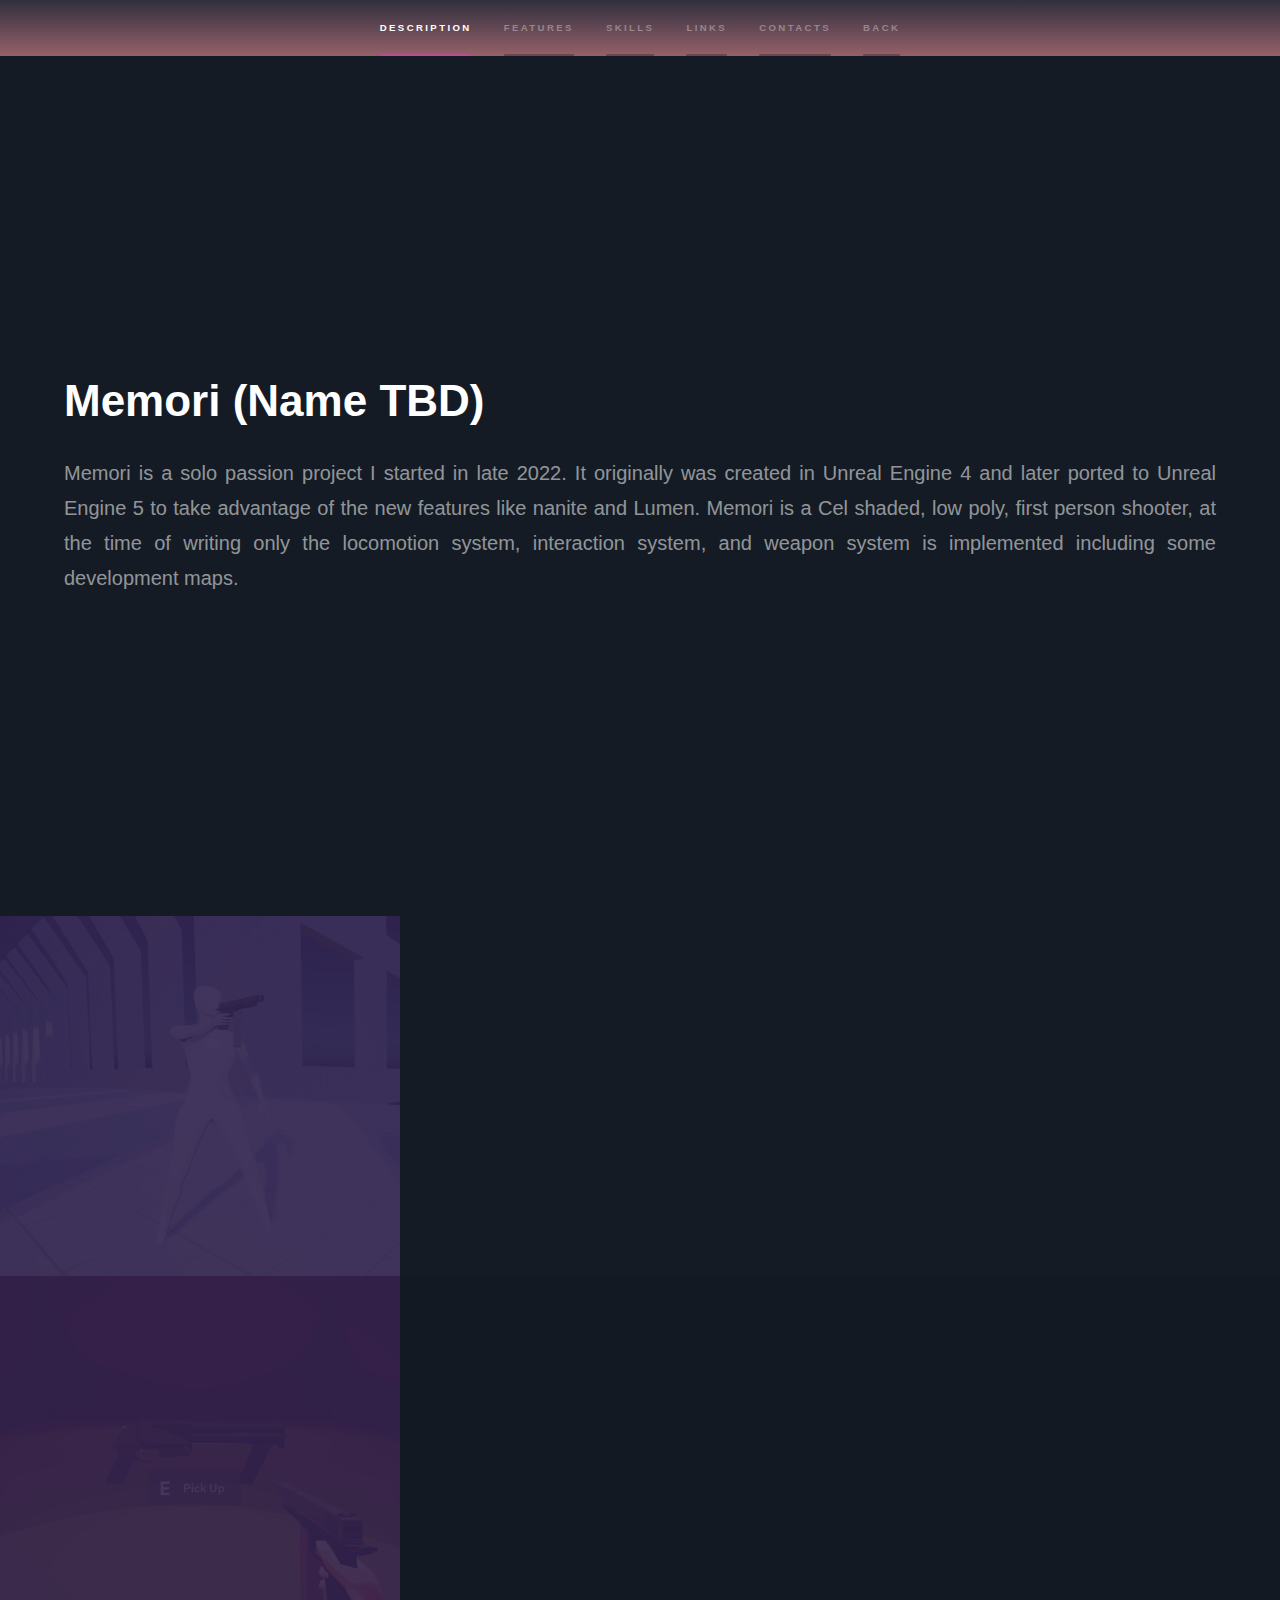
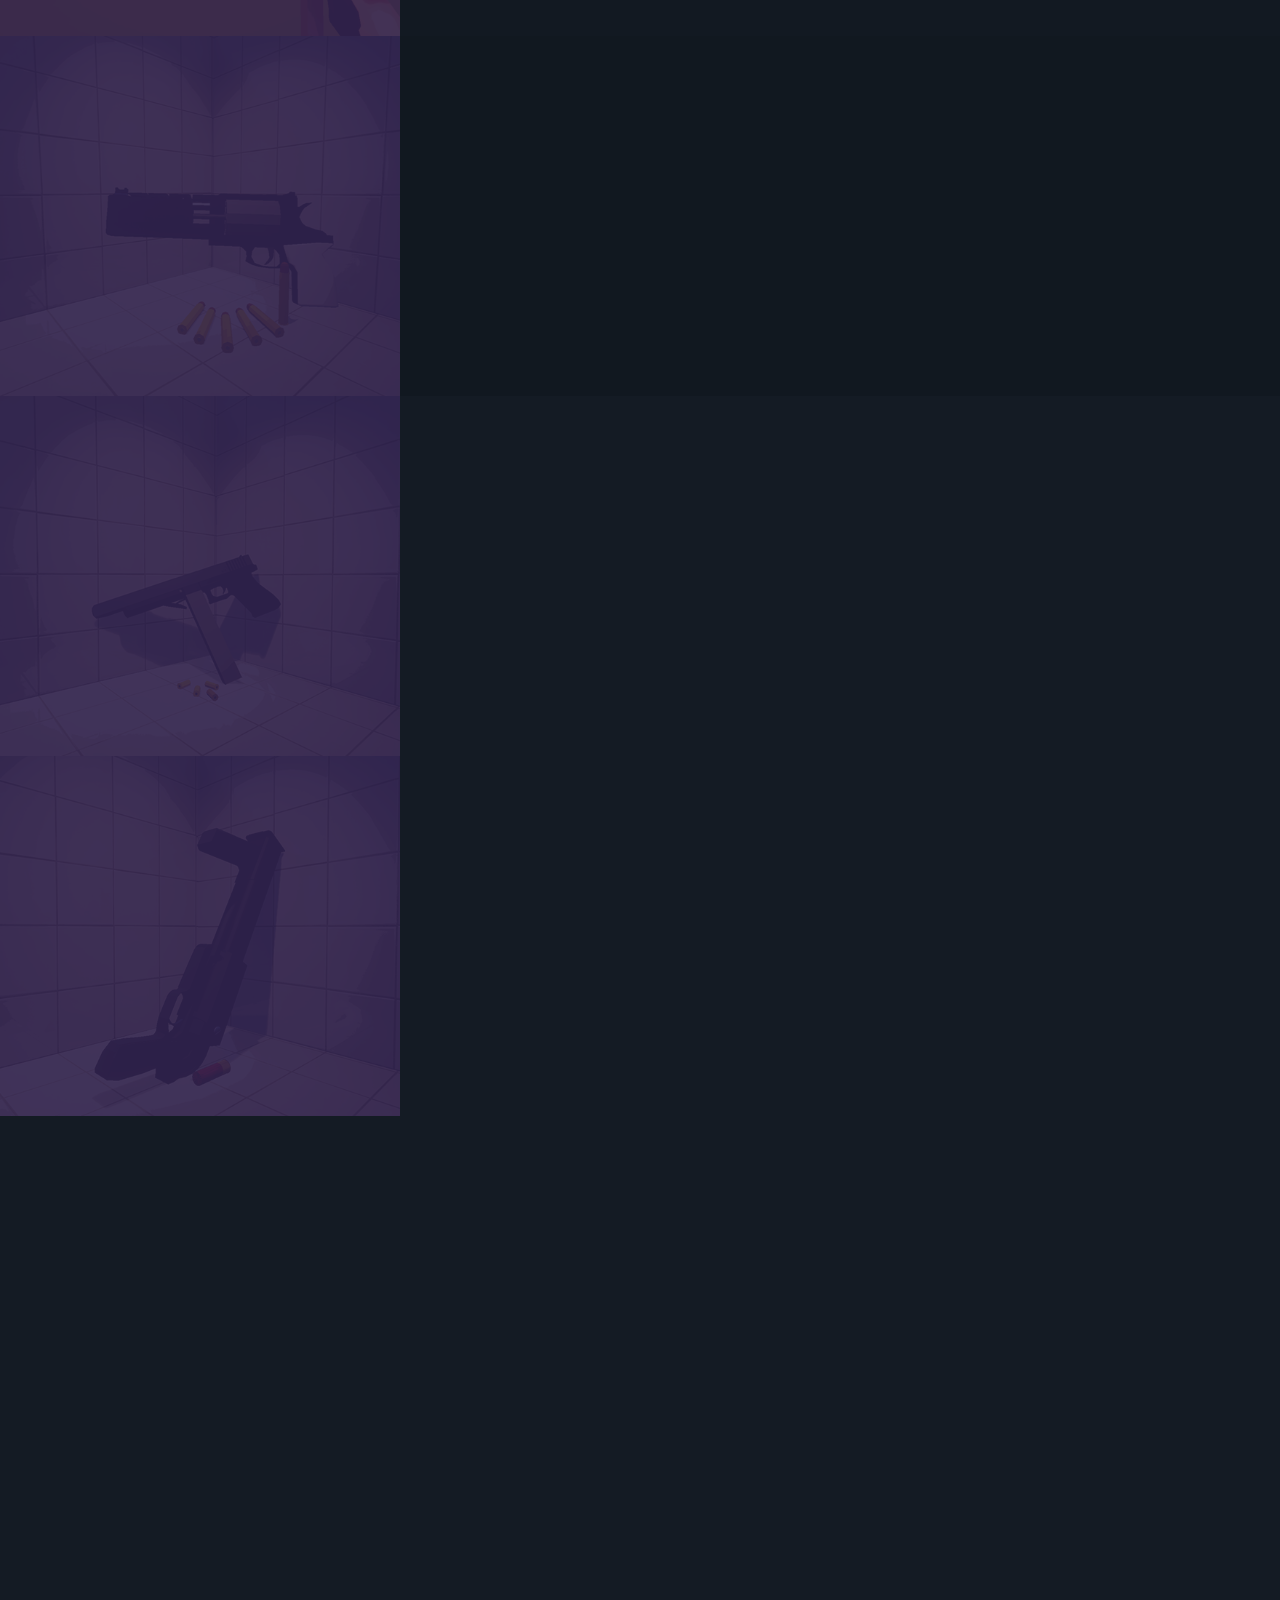
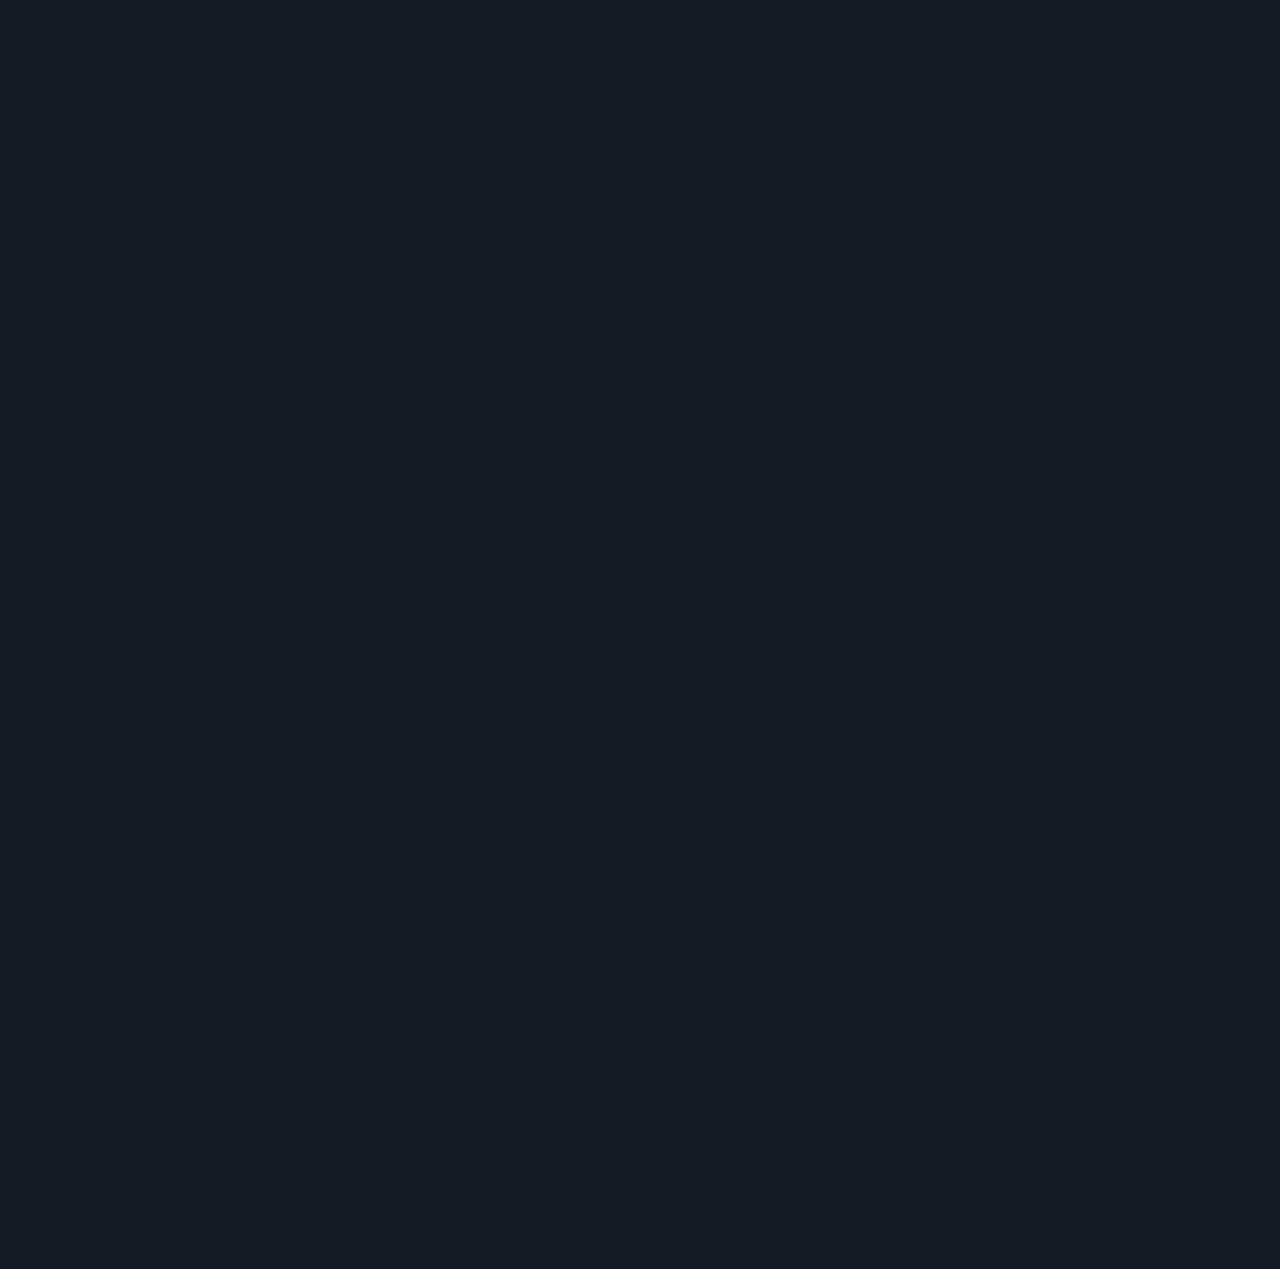
==== commit 7627b5bf: "Added starGen, Cleaned up all" ====
--- a/Memori.html
+++ b/Memori.html
@@ -12,6 +12,9 @@
 		<link rel="stylesheet" href="assets/css/main.css" />
 		<link rel="stylesheet" href="https://cdnjs.cloudflare.com/ajax/libs/font-awesome/4.7.0/css/font-awesome.min.css">
 		<link href="https://fonts.cdnfonts.com/css/tw-cen-mt" rel="stylesheet">
+		<script src="https://cdnjs.cloudflare.com/ajax/libs/jquery/2.1.3/jquery.min.js"></script>
+		<script src="https://cdnjs.cloudflare.com/ajax/libs/stats.js/11/Stats.min.js"></script>
+		<script src="https://cdnjs.cloudflare.com/ajax/libs/three.js/70/three.min.js"></script>
 		<noscript><link rel="stylesheet" href="assets/css/noscript.css" /></noscript>
 	</head>
 	<body class="is-preload">
@@ -33,6 +36,7 @@
 			</section>
 		<!-- Wrapper -->
 			<div id="wrapper">
+				<div id="starfield-container"></div>
 				<div class="mousemovement"></div>
 				<!-- Intro -->
 					<section id="intro" class="wrapper style1 fullscreen fade-up">
@@ -46,7 +50,7 @@
 				<!-- One -->
 					<section id="one" class="wrapper style2 spotlights">
 						<section>
-							<a class="image" style="background-size: contain;box-shadow: inset 0 0 0 1000px rgba(0,0,0,.1);"><img src="images/LearnTutor.png" alt="" data-position="center center" /></a>
+							<a class="image" style="box-shadow: inset 0 0 0 1000px rgba(0,0,0,.1);"><img src="images/TFPS.png" alt=""/></a>
 							<div class="content">
 								<div class="inner">
 									<h2>True First Person</h2>
@@ -55,7 +59,7 @@
 							</div>
 						</section>
 						<section>
-							<a class="image" style="box-shadow: inset 0 0 0 1000px rgba(0,0,0,.1);"><img src="images/Study.webp" alt="" data-position="center center" /></a>
+							<a class="image" style="box-shadow: inset 0 0 0 1000px rgba(0,0,0,.1);"><img src="images/InteractionSys.png" alt="" data-position="center center" /></a>
 							<div class="content">
 								<div class="inner">
 									<h2>Interaction System</h2>
@@ -64,7 +68,7 @@
 							</div>
 						</section>
 						<section>
-							<a class="image" style="box-shadow: inset 0 0 0 1000px rgba(0,0,0,.1);"><img src="images/OnlineMeetings.avif" alt="" data-position="top center" /></a>
+							<a class="image" style="box-shadow: inset 0 0 0 1000px rgba(0,0,0,.1);"><img src="images/Revolver.png" alt="" data-position="top center" /></a>
 							<div class="content">
 								<div class="inner">
 									<h2>Revolver</h2>
@@ -73,7 +77,7 @@
 							</div>
 						</section>
 						<section>
-							<a class="image" style="box-shadow: inset 0 0 0 1000px rgba(0,0,0,.1);"><img src="images/OnlineMeetings.avif" alt="" data-position="top center" /></a>
+							<a class="image" style="box-shadow: inset 0 0 0 1000px rgba(0,0,0,.1);"><img src="images/Becho.png" alt="" data-position="top center" /></a>
 							<div class="content">
 								<div class="inner">
 									<h2>Bechoglocc</h2>
@@ -82,7 +86,7 @@
 							</div>
 						</section>
 						<section>
-							<a class="image" style="box-shadow: inset 0 0 0 1000px rgba(0,0,0,.1);"><img src="images/OnlineMeetings.avif" alt="" data-position="top center" /></a>
+							<a class="image" style="box-shadow: inset 0 0 0 1000px rgba(0,0,0,.1);"><img src="images/Liberator.png" alt="" data-position="top center" /></a>
 							<div class="content">
 								<div class="inner">
 									<h2>Liberator</h2>
@@ -99,44 +103,44 @@
 							<div class="features">
 								<section>
 									<a>
-										<span class="icon solid fa-photo"></span>
+										<span class="icon"><img src="images/UnrealLogo.png" style="height: 3.6rem;width: 3rem;"></span>
 										<h3>Unreal Engine 5</h3>
-										<p>A graphic design software for image editing, manipulation, and digital art creation.</p>
-									</a>
-								</section>
-								<section>
-									<a>
-										<span class="icon brands fa-figma"></span>
+										<p>Unreal Engine 5 is a powerful game engine by Epic Games, offering advanced tools for creating realistic 3D visuals and immersive experiences.</p>
+									</a>
+								</section>
+								<section>
+									<a>
+										<span class="icon solid fa-code"></span>
 										<h3>Blueprint</h3>
-										<p>A collaborative design tool for creating user interfaces and prototypes in real time.</p>
-									</a>
-								</section>
-								<section>
-									<a>
-										<span class="icon solid fa-photo"></span>
+										<p>A visual scripting system that allows developers to create gameplay mechanics and logic without needing to write code, using a node-based interface.</p>
+									</a>
+								</section>
+								<section>
+									<a>
+										<span class="icon solid fa-hashtag"></span>
 										<h3>C#</h3>
-										<p>A graphic design software for image editing, manipulation, and digital art creation.</p>
-									</a>
-								</section>
-								<section>
-									<a>
-										<span class="icon brands fa-figma"></span>
+										<p>A versatile, object-oriented programming language developed by Microsoft, widely used for building applications, games, and software with robust features.</p>
+									</a>
+								</section>
+								<section>
+									<a>
+										<span class="icon"><img src="images/BlenderIcon.png" style="height: 3.75rem;width: 3rem;"></span>
 										<h3>Blender</h3>
-										<p>A collaborative design tool for creating user interfaces and prototypes in real time.</p>
-									</a>
-								</section>
-								<section>
-									<a>
-										<span class="icon solid fa-photo"></span>
+										<p>An open-source 3D creation suite for modeling, animation, and rendering. Used for making the gun models, and character model.</p>
+									</a>
+								</section>
+								<section>
+									<a>
+										<span class="icon solid fa-headphones"></span>
 										<h3>Audacity</h3>
-										<p>A graphic design software for image editing, manipulation, and digital art creation.</p>
-									</a>
-								</section>
-								<section>
-									<a>
-										<span class="icon brands fa-figma"></span>
-										<h3>Blueprint</h3>
-										<p>A collaborative design tool for creating user interfaces and prototypes in real time.</p>
+										<p>A free, open-source audio editing software for recording and manipulating sound. Used for making the gun sound effects</p>
+									</a>
+								</section>
+								<section>
+									<a>
+										<span class="icon"><img src="images/SubstancePainter.png" style="height: 2.5rem;width: 2.5rem;"></span>
+										<h3>Substance Painter</h3>
+										<p>A 3D painting software used for creating high-quality textures and materials for models in real-time. Used for painting on materials onto some of the guns.</p>
 									</a>
 								</section>
 							</div>
@@ -149,17 +153,14 @@
 							<p>In case you want a close look at my project, click the links below.</p>
 							<div class="features">
 								<section>
-									<a href="https://www.instagram.com/p/CgiE1MQhAdL/?locale=id&img_index=1">
-										<span class="icon brands fa-instagram"></span>
-										<h3>Instagram Post</h3>
-										<p>A post made about the project in Instagram for the popularity category.</p>
-									</a>
-								</section>
-								<section>
-									<a href="https://www.figma.com/design/ubtFMUACf4Ab55Xa14Fx8p/Learn-UI?node-id=0-1&t=6Zf0M3sToLGnpqaf-1">
-										<span class="icon brands fa-brands fa-figma"></span>
-										<h3>Figma</h3>
-										<p>A link to the project designs in Figma.</p>
+									<a href="https://github.com/HarleyPutra/Memori-UE">
+										<span class="icon brands fa-github"></span>
+										<h3>Github Link</h3>
+										<p>The project's github repository link.</p>
+									</a>
+								</section>
+								<section>
+									<a>
 									</a>
 								</section>
 							</div>
@@ -172,26 +173,7 @@
 							<section>
 								<h2>Get in touch</h2>
 								<div class="split style1">
-									<!-- <form method="post" action="#">
-										<div class="fields">
-											<div class="field half">
-												<label for="name">Name</label>
-												<input type="text" name="name" id="name" />
-											</div>
-											<div class="field half">
-												<label for="email">Email</label>
-												<input type="text" name="email" id="email" />
-											</div>
-											<div class="field">
-												<label for="message">Message</label>
-												<textarea name="message" id="message" rows="5"></textarea>
-											</div>
-										</div>
-										<ul class="actions">
-											<li><a href="" class="button submit">Send Message</a></li>
-										</ul>
-									</form> -->
-								</section>
+							</section>
 								<section>
 									<ul class="contact">
 										<li>
@@ -227,6 +209,7 @@
 			<script src="assets/js/breakpoints.min.js"></script>
 			<script src="assets/js/util.js"></script>
 			<script src="assets/js/main.js"></script>
+			<script src="assets/js/stars.js"></script>
 
 	</body>
 </html>--- a/assets/css/main.css
+++ b/assets/css/main.css
@@ -1,4 +1,5 @@
 @import url(fontawesome-all.min.css);
+@import url('https://fonts.cdnfonts.com/css/tw-cen-mt');
 
 /*
 	Hyperspace by HTML5 UP
@@ -116,7 +117,7 @@
 
 	body, input, select, textarea {
 		color: rgba(255, 255, 255, 0.55);
-		font-family: "tw cen mt";
+		font-family: 'Tw cen MT', sans-serif;
 		font-size: 16.5pt;
 		font-weight: normal;
 		line-height: 1.75;
@@ -3236,31 +3237,31 @@
 			}
 
 		.wrapper.alt {
-			background-color: #141b24;
+			background-color: rgba(20, 27, 36, 1);
 		}
 
 		.wrapper.style1 {
-			background-color: #141b24;
+			background-color: rgba(20, 27, 36, 1);
 		}
 
 		.wrapper.style1-alt {
-			background-color: #141b24;
+			background-color: rgba(20, 27, 36, 1);
 		}
 
 		.wrapper.style2 {
-			background-color: #141b24;
+			background-color: rgba(20, 27, 36, 1);
 		}
 
 		.wrapper.style2-alt {
-			background-color: #141b24;
+			background-color: rgba(20, 27, 36, 1);
 		}
 
 		.wrapper.style3 {
-			background-color: #141b24;
+			background-color: rgba(20, 27, 36, 1);
 		}
 
 		.wrapper.style3-alt {
-			background-color: #141b24;
+			background-color: rgba(20, 27, 36, 1);
 		}
 
 		.wrapper.fullscreen {
@@ -3908,16 +3909,65 @@
 		}
 
 /* MouseMovement */
-	.mousemovement{
+.mousemovement {
+	position: fixed;
+	top: 0;
+	left: 0;
+	width: 100vw;
+	height: 100vh;
+	background-color: transparent;
+	z-index: 1; /* Make sure this is lower than interactive elements like buttons */
+	pointer-events: none; /* This ensures the flashlight doesn’t block button interactions */
+  }
+  
+  .mousemovement::before {
+	content: '';
+	position: absolute;
+	top: 0;
+	left: 0;
+	width: 100vw;
+	height: 100vh;
+	background-image: radial-gradient(
+	  600px at var(--x) var(--y), 
+	  rgba(231, 115, 100, 0.05), 
+	  rgba(165, 90, 82, 0.05), 
+	  transparent 80%
+	);
+	pointer-events: none; /* Ensure this doesn't block interactions */
+  }
+
+/* Button Z */
+	.button, .ul, .li{
+		position: relative;
+		z-index: 2 !important;
+	}
+
+/* Items */
+
+	#item-description {
+		text-align: justify;
+	}
+
+	#BeebookRewards{
+		width: 1244px;
+	}
+
+	p{
+		text-align: justify;
+	}
+
+	#starfield-container {
 		position: fixed;
 		top: 0;
 		left: 0;
-		width: 100vw;
-		height: 100vh;
-		background-color: transparent;
-		z-index: 9999;
-		background-image: radial-gradient(
-			600px at var(--x) var(--y), rgba(231,115,100,0.05), rgba(165, 90, 82, 0.05),transparent 80%
-		);
-	}
-
+		width: 100%;
+		height: 100%;
+		z-index: 2; /* Ensure it is in the background */
+		pointer-events: none; /* Prevent interaction blocking */
+	}
+	
+	body {
+		overflow: auto; /* Ensure body can scroll */
+	}
+	
+	